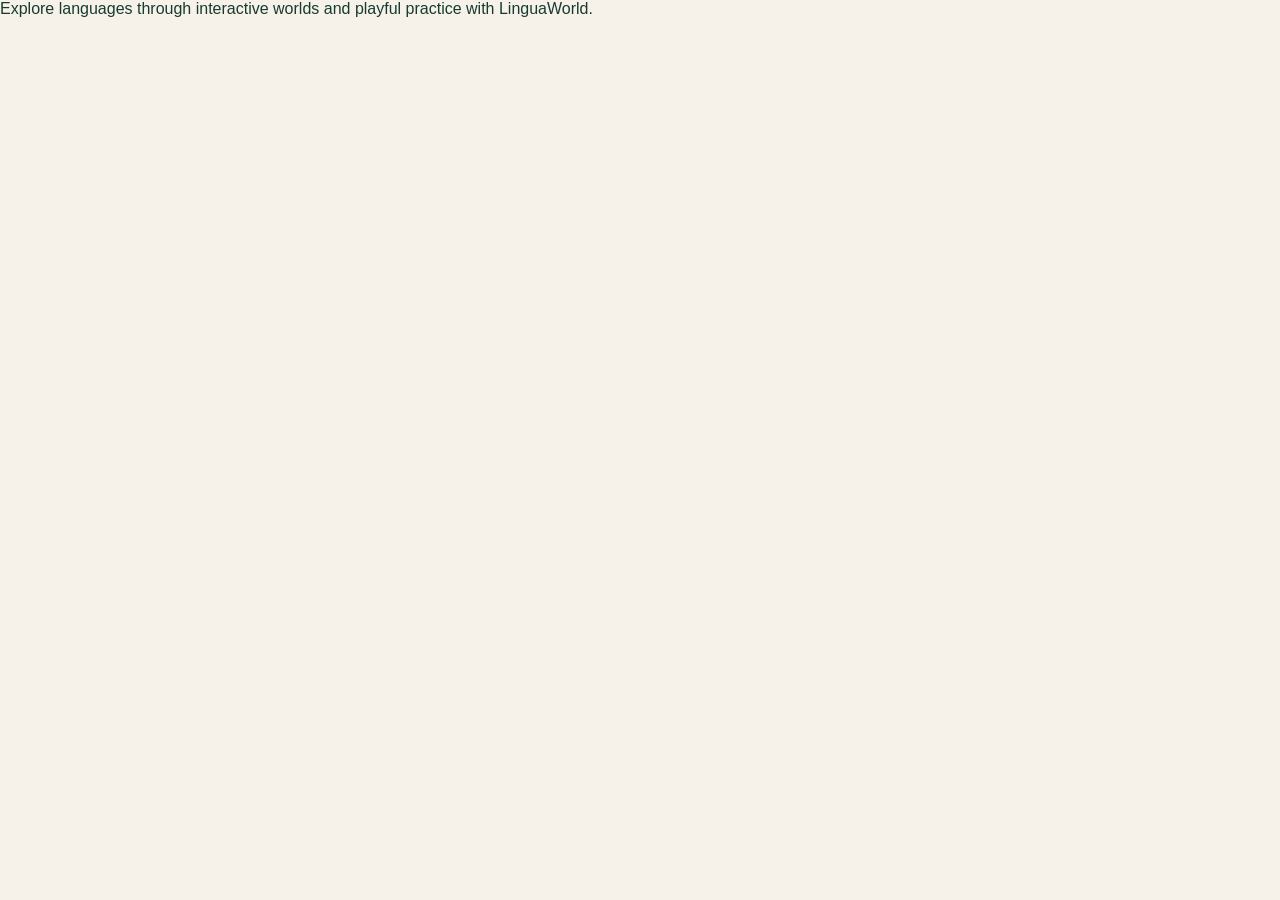
==== blog.html @ 0b10e0b9 "feat: implement brand refresh with new styles and logo integration" ====
<!doctype html>
<html lang="en">
  <head>
    <meta charset="UTF-8" />

    <!-- Favicon: The small icon shown in browser tabs and bookmarks -->
    <link rel="icon" href="./favicon.ico" sizes="any" />
    <link rel="icon" type="image/x-icon" href="./Images/Icon.ico" />

    <!-- Viewport: Makes the site responsive on mobile devices -->
    <meta name="viewport" content="width=device-width, initial-scale=1.0, viewport-fit=cover" />

    <!-- ============================================
         SEO CORE
         Basic tags that Google reads to understand
         and rank your page in search results
    ============================================ -->

    <!-- Page title shown in Google search results (keep under 60 chars) -->
    <title>Learn Languages Free Online | Interactive Language Learning</title>

    <!-- Short summary shown under the title in Google results (keep under 160 chars) -->
    <meta
      name="description"
      content="Learn languages free online with interactive vocabulary tools, sentence practice, pronunciation audio, and mini-games. Build real language skills naturally. No login required."
    />

    <!-- Tells Google to index this page and follow its links -->
    <meta name="robots" content="index, follow" />

    <!-- Proves site ownership to Google Search Console -->
    <meta name="google-site-verification" content="j2YyxzHsnYPp9KUXOWbT_J6Sa5ofANWddMimUTnShdQ" />

    <!-- Canonical URL: Tells Google this is the main/official URL to avoid duplicate content issues -->
    <link rel="canonical" href="./index.html" />

    <!-- ============================================
         OPEN GRAPH (SOCIAL SHARING)
         Controls how your link looks when shared
         on Facebook, WhatsApp, and LinkedIn
    ============================================ -->

    <!-- Title shown in the social share card -->
    <meta
      property="og:title"
      content="Learn Languages Free Online | Interactive Language Learning"
    />

    <!-- Description shown in the social share card -->
    <meta
      property="og:description"
      content="Learn languages free online with interactive vocabulary tools, sentence practice, pronunciation audio, and mini-games. Build real language skills naturally. No login required."
    />

    <!-- Type of content (website, article, video, etc.) -->
    <meta property="og:type" content="website" />

    <!-- The canonical URL of this page -->
    <meta property="og:url" content="https://lexiexplorer.com/" />

    <!-- Your site's display name on social platforms -->
    <meta property="og:site_name" content="Lexi Explorer" />

    <!-- Preview image shown in social share cards (must be 1200x630px) -->
    <meta property="og:image" content="https://lexiexplorer.com/Images/1200x630.webp" />
    <meta property="og:image:width" content="1200" />
    <meta property="og:image:height" content="630" />
    <meta property="og:image:alt" content="Lexi Explorer - Interactive Language Learning" />

    <!-- ============================================
         TWITTER CARD
         Controls how your link looks when shared
         on X (formerly Twitter)
    ============================================ -->

    <!-- summary_large_image = wide banner preview (vs small thumbnail) -->
    <meta name="twitter:card" content="summary_large_image" />
    <meta name="twitter:title" content="Learn Languages Free Online | Interactive Language Learning" />
    <meta name="twitter:description" content="Learn languages free online with interactive vocabulary tools, sentence practice, pronunciation audio, and mini-games. Build real language skills naturally. No login required." />
    <meta name="twitter:image" content="https://lexiexplorer.com/Images/1200x630.webp" />

    <!-- ============================================
         FONT OPTIMIZATION
         Loads Google Fonts without blocking
         the page from rendering
    ============================================ -->

    <!-- Early connection to Google Fonts servers to speed up font loading -->
    <link rel="preconnect" href="https://fonts.googleapis.com" />
    <link rel="preconnect" href="https://fonts.gstatic.com" crossorigin />

    <!-- Preloads the font stylesheet so it's ready faster -->
    <link
      rel="preload"
      as="style"
      href="https://fonts.googleapis.com/css2?family=Nunito:wght@400;500;600;700;800;900&display=swap"
    />

    <!-- Loads font asynchronously (media="print" trick prevents render blocking) -->
    <link
      rel="stylesheet"
      href="https://fonts.googleapis.com/css2?family=Nunito:wght@400;500;600;700;800;900&display=swap"
      media="print"
      onload="this.media='all'"
    />

    <!-- Fallback: loads font normally if JavaScript is disabled -->
    <noscript>
      <link
        rel="stylesheet"
        href="https://fonts.googleapis.com/css2?family=Nunito:wght@400;500;600;700;800;900&display=swap"
      />
    </noscript>

    <!-- Google Analytics: Tracks user interactions and traffic (replace with your own GA ID) -->
    <!-- Google tag (gtag.js) -->
    <script async src="https://www.googletagmanager.com/gtag/js?id=G-45RL8QBZNT"></script>
    <script>
      window.dataLayer = window.dataLayer || [];
      function gtag(){dataLayer.push(arguments);}
      gtag('js', new Date());

      gtag('config', 'G-45RL8QBZNT');
    </script>

    <!-- ============================================
         THIRD PARTY SCRIPTS
    ============================================ -->

    <!-- Not using anymore -->
    <!-- ResponsiveVoice: Text-to-speech library for pronunciation audio -->
    <!-- <script src="https://code.responsivevoice.org/responsivevoice.js?key=i0xHlgRy"></script> -->

    <!-- ============================================
         STRUCTURED DATA (JSON-LD)
         Helps Google deeply understand your site.
         Can unlock rich results in search listings.
    ============================================ -->

    <script type="application/ld+json">
    {
      "@context": "https://schema.org",
      "@type": "EducationalApplication",
      "name": "Lexi Explorer",
      "url": "https://lexiexplorer.com/",
      "description": "Learn languages free online with interactive vocabulary tools, sentence practice, pronunciation audio, and mini-games. Build real language skills naturally. No login required.",
      "applicationCategory": "EducationalApplication",
      "operatingSystem": "Web",
      "inLanguage": ["es", "fr", "de", "it"],
      "offers": {
        "@type": "Offer",
        "price": "0",
        "priceCurrency": "USD"
      },
      "featureList": [
        "Interactive vocabulary tools",
        "Sentence practice",
        "Pronunciation audio",
        "Mini-games",
        "No login required"
      ]
    }
    </script>

    <!-- Sitemap reference: lets crawlers automatically discover your sitemap -->
    <!-- <link rel="sitemap" type="application/xml" href="/sitemap.xml" /> -->
    <script type="module" crossorigin src="./assets/index-C2Y9NDyy.js"></script>
    <link rel="modulepreload" crossorigin href="./assets/three-vendor-BrF7bqo1.js">
    <link rel="stylesheet" crossorigin href="./assets/index-D7Dw_-Cd.css">
    <link rel="stylesheet" href="/german-engine.css">
  <script type="module" src="/german-engine.js"></script>
    <link rel="stylesheet" href="/brand-refresh.css">
    <script defer src="/brand-refresh.js"></script>
</head>

  <body>
    <!-- SEO fallback: visible text for search engines before React loads -->
    <div id="root">
      Learn languages free online with interactive vocabulary tools, sentence
      practice, pronunciation audio, and mini-games. Build real communication
      skills naturally with Lexi Explorer.
    </div>

    <!-- React entry point: mounts the entire app into #root above -->
  </body>
</html>
---- brand-refresh.css ----
:root {
  color-scheme: light;
  --lw-paper: #f6f2e9;
  --lw-paper-bright: #fffdf8;
  --lw-ink: #173b31;
  --lw-muted: #68786f;
  --lw-green: #1c5b47;
  --lw-green-deep: #12382f;
  --lw-clay: #d98a5a;
  --lw-line: rgba(23, 59, 49, 0.14);
  --lw-shadow: 0 18px 48px rgba(32, 54, 43, 0.1);
  font-family: Inter, "Segoe UI", Arial, sans-serif;
}

html,
body {
  min-height: 100%;
  background: var(--lw-paper);
  color: var(--lw-ink);
}

body {
  margin: 0;
  font-family: Inter, "Segoe UI", Arial, sans-serif;
}

button,
input,
select,
textarea {
  font: inherit;
}

button:focus-visible,
a:focus-visible,
input:focus-visible {
  outline: 3px solid var(--lw-clay);
  outline-offset: 3px;
}

#root {
  min-height: 100vh;
}

/* Home */
.ls-page-wrapper {
  min-height: 100vh;
  overflow: hidden;
  color: var(--lw-ink);
  background:
    radial-gradient(ellipse at 86% 9%, rgba(217, 138, 90, 0.14), transparent 30rem),
    radial-gradient(ellipse at 8% 46%, rgba(28, 91, 71, 0.08), transparent 34rem),
    var(--lw-paper) !important;
}

.ls-top-bar {
  position: absolute;
  z-index: 20;
  top: 24px;
  left: max(22px, calc((100vw - 1260px) / 2));
  right: auto;
  width: auto;
  height: auto;
  display: inline-flex;
  align-items: center;
  justify-content: flex-start;
  padding: 10px 18px;
  border: 1px solid rgba(23, 59, 49, 0.08);
  border-radius: 18px;
  background: rgba(255, 253, 248, 0.88);
  box-shadow: 0 8px 26px rgba(32, 54, 43, 0.07);
  backdrop-filter: blur(14px);
}

.ls-logo {
  display: block;
  width: clamp(190px, 22vw, 240px) !important;
  height: auto !important;
  max-height: 64px;
  object-fit: contain;
}

.ls-content-container {
  box-sizing: border-box;
  width: min(1260px, 100%);
  margin: 0 auto;
  padding: clamp(142px, 17vw, 194px) clamp(22px, 5vw, 72px) 72px;
}

.ls-header {
  max-width: 880px;
  margin: 0 0 54px;
  text-align: left;
}

.ls-title {
  max-width: 850px;
  margin: 0;
  color: var(--lw-ink) !important;
  font-family: Georgia, "Times New Roman", serif;
  font-size: clamp(3rem, 7.3vw, 6.4rem);
  font-weight: 600;
  letter-spacing: -0.065em;
  line-height: 0.98;
}

.ls-title::after {
  display: block;
  width: 76px;
  height: 5px;
  margin-top: 24px;
  border-radius: 99px;
  background: var(--lw-clay);
  content: "";
}

.ls-hero-sub {
  justify-content: flex-start;
  flex-wrap: wrap;
  gap: 9px;
  margin-top: 22px;
  color: var(--lw-muted);
  font-size: 13px;
}

.ls-hero-sub span:not(.ls-dot-sep) {
  padding: 8px 13px;
  border: 1px solid var(--lw-line);
  border-radius: 999px;
  background: rgba(255, 253, 248, 0.72);
}

.ls-dot-sep {
  display: none;
}

.ls-language-section {
  margin: 0 0 68px;
  text-align: left;
}

.ls-subtitle {
  margin: 0 0 14px;
  color: var(--lw-muted);
  font-size: 12px;
  font-weight: 800;
  letter-spacing: 0.14em;
  text-transform: uppercase;
}

.ls-language-grid {
  justify-content: flex-start;
  flex-wrap: wrap;
  gap: 9px;
}

.ls-lang-btn {
  min-height: 48px;
  padding: 0 17px;
  border: 1px solid var(--lw-line) !important;
  border-radius: 13px;
  background: var(--lw-paper-bright) !important;
  color: var(--lw-ink) !important;
  box-shadow: none !important;
  transition: background 180ms ease, color 180ms ease, transform 180ms ease;
}

.ls-lang-btn:hover {
  transform: translateY(-2px);
}

.ls-lang-btn.active {
  border-color: var(--lw-green) !important;
  background: var(--lw-green) !important;
  color: #fffdf8 !important;
}

.ls-carousel-section,
.ls-features-section,
.ls-actions-section,
.ls-blog-section {
  margin-top: 62px;
}

.ls-section-title,
.ls-features-title {
  margin: 0 0 22px;
  color: var(--lw-ink) !important;
  font-family: Georgia, "Times New Roman", serif;
  font-size: clamp(2rem, 4vw, 3.2rem);
  font-weight: 600;
  letter-spacing: -0.045em;
  text-align: left;
}

.ls-carousel-track {
  gap: 16px;
  padding: 8px 4px 24px;
}

.ls-level-card {
  box-sizing: border-box;
  flex: 0 0 clamp(250px, 29vw, 340px);
  min-height: 335px;
  overflow: hidden;
  border: 1px solid var(--lw-line) !important;
  border-radius: 22px !important;
  background: var(--lw-paper-bright) !important;
  box-shadow: 0 7px 0 rgba(23, 59, 49, 0.07), var(--lw-shadow) !important;
  color: var(--lw-ink) !important;
  text-align: left;
  transition: transform 180ms ease, box-shadow 180ms ease;
}

.ls-level-card:hover {
  transform: translateY(-5px);
  box-shadow: 0 10px 0 rgba(23, 59, 49, 0.08), 0 24px 50px rgba(32, 54, 43, 0.14) !important;
}

.ls-card-title,
.ls-card-desc,
.ls-card-body {
  color: var(--lw-ink) !important;
}

.ls-card-desc,
.ls-details-body,
.ls-feature-card-desc {
  color: var(--lw-muted) !important;
}

.ls-actions-section,
.ls-features-section {
  padding: clamp(22px, 4vw, 42px);
  border: 1px solid var(--lw-line);
  border-radius: 24px;
  background: rgba(255, 253, 248, 0.72);
}

.ls-action-btn,
.ls-blog-banner {
  border: 1px solid var(--lw-line) !important;
  border-radius: 17px !important;
  background: var(--lw-paper-bright) !important;
  color: var(--lw-ink) !important;
  box-shadow: none !important;
}

.ls-action-btn:hover,
.ls-blog-banner:hover {
  border-color: rgba(28, 91, 71, 0.42) !important;
  transform: translateY(-2px);
}

.ls-footer {
  border-top: 1px solid var(--lw-line);
  color: var(--lw-muted);
}

/* Shared learning menus and cards */
.wm-root,
.mg-root,
.wit-root,
.fc-root,
.fc-list-root,
.sl-root,
.gm-page-wrapper,
.sp-root,
.vocabulary-overlay {
  color: var(--lw-ink) !important;
  background:
    radial-gradient(ellipse at 85% 4%, rgba(217, 138, 90, 0.13), transparent 27rem),
    var(--lw-paper) !important;
  font-family: Inter, "Segoe UI", Arial, sans-serif !important;
}

.wm-header,
.mg-header,
.wit-header,
.sl-header,
.gm-header {
  color: var(--lw-ink) !important;
}

.wm-title,
.mg-title,
.wit-title,
.sl-title,
.gm-title,
.fc-word,
.vocabulary-title {
  color: var(--lw-ink) !important;
  font-family: Georgia, "Times New Roman", serif !important;
  letter-spacing: -0.045em;
}

.wm-subtitle,
.mg-subtitle,
.wit-subtitle,
.sl-subtitle,
.gm-subtitle {
  color: var(--lw-muted) !important;
}

.wm-card,
.mg-card,
.wit-card,
.fc-container,
.fc-list-item,
.vocabulary-container,
.vocabulary-item {
  border: 1px solid var(--lw-line) !important;
  border-radius: 20px !important;
  background: var(--lw-paper-bright) !important;
  box-shadow: var(--lw-shadow) !important;
  color: var(--lw-ink) !important;
}

.wm-card:hover,
.mg-card:hover,
.wit-card:hover {
  border-color: rgba(28, 91, 71, 0.38) !important;
  transform: translateY(-3px);
}

.wm-card h3,
.wm-card p,
.mg-card-title,
.mg-card-desc,
.wit-card,
.fc-translated,
.fc-example-target,
.word-english,
.word-translation {
  color: var(--lw-ink) !important;
}

.fc-front {
  background: var(--lw-paper-bright) !important;
  border-color: rgba(28, 91, 71, 0.3) !important;
}

.fc-back {
  background: #e8eee6 !important;
}

.fc-controls button,
.fc-action-btn,
.gm-card,
.vocab-tab,
.search-input {
  border-radius: 13px !important;
}

.search-input {
  border: 1px solid var(--lw-line) !important;
  background: var(--lw-paper-bright) !important;
  color: var(--lw-ink) !important;
}

/* The German HUD shares the refreshed brand palette. */
.de-hud-bar,
.de-quest-widget {
  border-color: rgba(23, 59, 49, 0.14) !important;
  background: rgba(255, 253, 248, 0.96) !important;
  color: var(--lw-ink);
  box-shadow: 0 12px 36px rgba(32, 54, 43, 0.13) !important;
}

.de-hud-btn {
  background: var(--lw-green) !important;
  box-shadow: 0 4px 12px rgba(28, 91, 71, 0.2) !important;
}

/* Full-screen learning activities keep their interactions but use the new canvas. */
#root > div[style*="position: fixed"][style*="100vw"][style*="100dvh"] {
  color: var(--lw-ink) !important;
  background: var(--lw-paper) !important;
  font-family: Inter, "Segoe UI", Arial, sans-serif !important;
}

.sg-tile-pool,
.seng-tile-pool {
  background: var(--lw-green) !important;
  box-shadow: 0 4px 0 var(--lw-green-deep) !important;
}

.sg-tile-selected,
.seng-tile-selected {
  color: var(--lw-green-deep) !important;
  box-shadow: 0 4px 0 rgba(28, 91, 71, 0.25) !important;
}

.sg-check-btn,
.seng-check-btn,
.amg-check-btn {
  background: var(--lw-green) !important;
  box-shadow: 0 5px 0 var(--lw-green-deep) !important;
}

.amg-tile-audio,
.amg-tile-image {
  border-color: var(--lw-line) !important;
  border-radius: 17px !important;
  background: var(--lw-paper-bright) !important;
  box-shadow: 0 4px 0 rgba(23, 59, 49, 0.16) !important;
}

.amg-tile-active {
  border-color: var(--lw-clay) !important;
  box-shadow: 0 4px 0 #a85e37 !important;
}

.sp-root .sp-target-box {
  border-color: rgba(28, 91, 71, 0.22) !important;
  background: var(--lw-paper-bright) !important;
}

.sp-root .sp-speak-btn,
.sp-root .sp-mic-btn {
  background: var(--lw-green) !important;
}

.de-learning-modal,
.de-game-container {
  border: 1px solid var(--lw-line);
  background: var(--lw-paper-bright) !important;
}

@media (max-width: 720px) {
  .ls-top-bar {
    top: 14px;
    left: 16px;
    padding: 7px 12px;
  }

  .ls-logo {
    width: 166px !important;
    max-height: 48px;
  }

  .ls-content-container {
    padding: 122px 18px 44px;
  }

  .ls-header {
    margin-bottom: 38px;
  }

  .ls-title {
    font-size: clamp(2.7rem, 13vw, 4.2rem);
  }

  .ls-language-section {
    margin-bottom: 42px;
  }

  .ls-carousel-section,
  .ls-features-section,
  .ls-actions-section,
  .ls-blog-section {
    margin-top: 42px;
  }

  .ls-level-card {
    flex-basis: min(82vw, 330px);
    min-height: 300px;
  }

  .ls-actions-section,
  .ls-features-section {
    padding: 18px;
    border-radius: 18px;
  }

  .de-hud-bar {
    max-width: calc(100vw - 20px);
    gap: 6px;
  }

  .de-quest-widget {
    max-height: 42vh;
    overflow-y: auto;
  }
}

@media (prefers-reduced-motion: reduce) {
  *,
  *::before,
  *::after {
    scroll-behavior: auto !important;
    animation-duration: 0.01ms !important;
    animation-iteration-count: 1 !important;
    transition-duration: 0.01ms !important;
  }
}
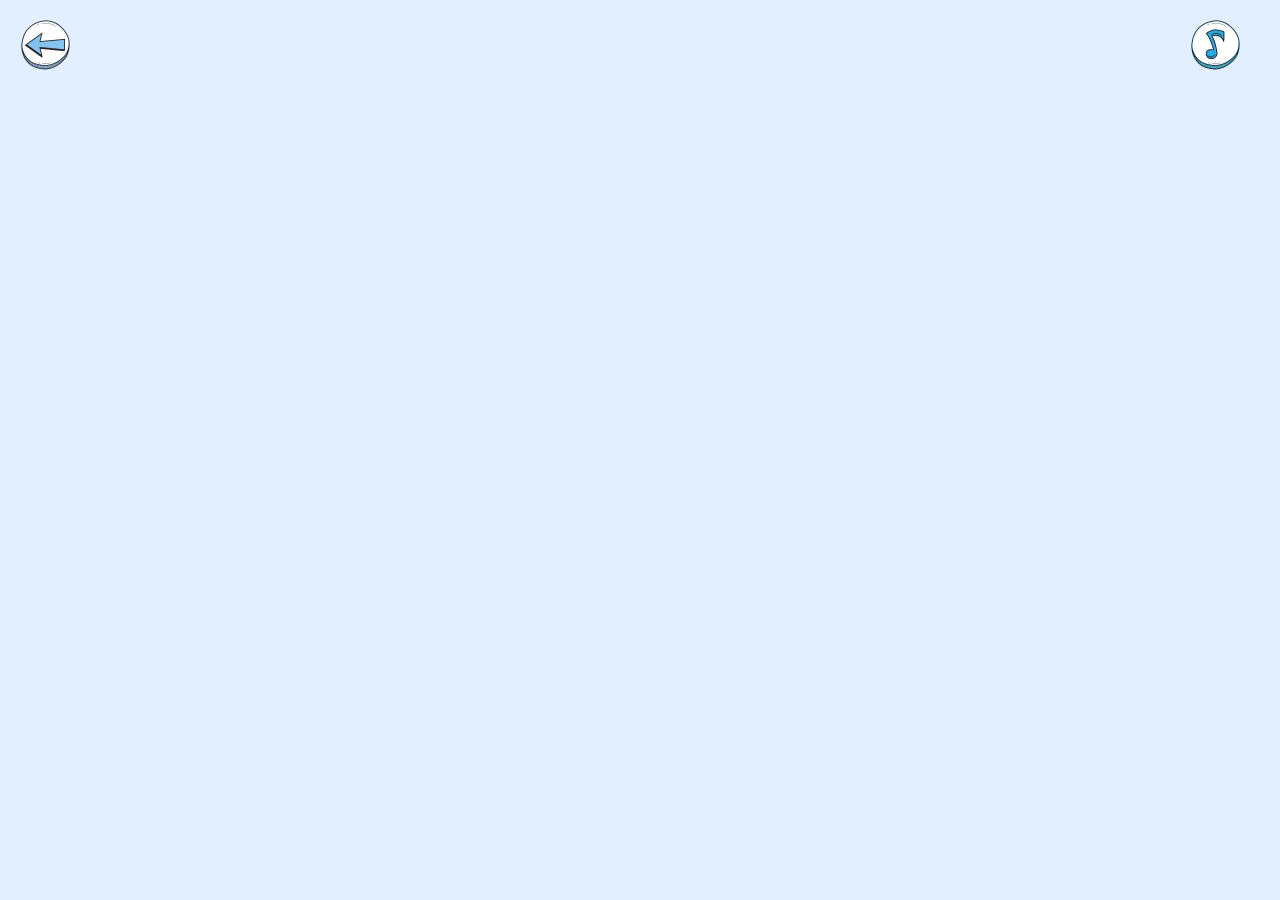
==== commit 08311a69: "first commit" ====
--- a/blog.html
+++ b/blog.html
@@ -167,11 +167,7 @@
     <script type="module" crossorigin src="./assets/index-C2Y9NDyy.js"></script>
     <link rel="modulepreload" crossorigin href="./assets/three-vendor-BrF7bqo1.js">
     <link rel="stylesheet" crossorigin href="./assets/index-D7Dw_-Cd.css">
-    <link rel="stylesheet" href="/german-engine.css">
-  <script type="module" src="/german-engine.js"></script>
-    <link rel="stylesheet" href="/brand-refresh.css">
-    <script defer src="/brand-refresh.js"></script>
-</head>
+  </head>
 
   <body>
     <!-- SEO fallback: visible text for search engines before React loads -->
--- a/assets/index-D7Dw_-Cd.css
+++ b/assets/index-D7Dw_-Cd.css
@@ -0,0 +1 @@
+html,body{width:100%;height:100%;margin:0;padding:0;overflow:hidden}#root{width:100%;height:100%;overflow:hidden}h1{font-size:3.2em;line-height:1.1}html,body{width:100%;height:100%;margin:0;padding:0;overflow:hidden;display:flex;align-items:center;justify-content:center;background:#e2efff;overscroll-behavior:none}#root{width:100%;height:100%;display:flex;align-items:center;justify-content:center;overflow:hidden}:root{font-family:system-ui,Avenir,Helvetica,Arial,sans-serif;line-height:1.5;font-weight:400;color-scheme:light dark;color:#ffffffde;background-color:#242424;font-synthesis:none;text-rendering:optimizeLegibility;-webkit-font-smoothing:antialiased;-moz-osx-font-smoothing:grayscale}a{font-weight:500;color:#646cff;text-decoration:inherit}a:hover{color:#535bf2}button{border-radius:8px;border:1px solid transparent;padding:.6em 1.2em;font-size:1em;font-weight:500;font-family:inherit;background-color:#1a1a1a;cursor:pointer;transition:border-color .25s}button:hover{border-color:#646cff}button:focus,button:focus-visible{outline:4px auto -webkit-focus-ring-color}@media (prefers-color-scheme: light){:root{color:#213547;background-color:#fff}a:hover{color:#747bff}button{background-color:#f9f9f9}}.app-container{width:100vw;height:100dvh;position:relative;background:linear-gradient(to top,#fff,#87ceeb);transition:background .5s ease}.app-container.odd-teleport{background:#000}button{outline:none;-webkit-tap-highlight-color:transparent;user-select:none}button:focus{outline:none}@keyframes fadeIn{0%{opacity:0;transform:translate(-50%,-50%) scale(.8)}to{opacity:1;transform:translate(-50%,-50%) scale(1)}}@keyframes fadeInUp{0%{opacity:0;transform:translate(-50%) translateY(30px)}to{opacity:1;transform:translate(-50%) translateY(0)}}.context-lost-screen{position:fixed;top:0;left:0;width:100%;height:100%;display:flex;align-items:center;justify-content:center;background:#1a1a1a;color:#fff;font-family:monospace}.context-lost-content{text-align:center}.context-lost-content button{margin-top:20px;padding:10px 20px;font-size:16px;cursor:pointer;border-radius:8px;border:1px solid transparent;background-color:#646cff;color:#fff;font-weight:500;transition:background-color .25s}.context-lost-content button:hover{background-color:#535bf2}.switch-button{position:fixed;bottom:36px;right:36px;width:68px;height:68px;min-width:68px;min-height:68px;padding:0;background:transparent;border:none;border-radius:50%;display:flex;align-items:center;justify-content:center;cursor:pointer;z-index:10000;box-shadow:none;transition:transform .15s ease;touch-action:manipulation;user-select:none;overflow:hidden}.switch-button:active{transform:scale(.92);background:transparent}@media (min-width: 769px){.switch-button{display:none}}.home-button{position:fixed;top:20px;left:20px;width:50px;height:50px;background:transparent;border:none;border-radius:50%;display:flex;align-items:center;justify-content:center;cursor:pointer;z-index:10000;box-shadow:none;padding:0;transform:translateZ(0);-webkit-backface-visibility:hidden;backface-visibility:hidden;will-change:transform;transition:transform .2s cubic-bezier(.25,1,.5,1)}.home-button:hover{transform:scale(1.1) translateZ(0);background:transparent;box-shadow:none}.home-button:active{transform:scale(.95) translateZ(0)}@media (max-width: 768px){.home-button{width:45px;height:45px;top:15px;left:15px}}.app-container:after{content:"";position:fixed;top:50%;left:50%;transform:translate(-50%,-50%);width:5px;height:5px;background-color:#fff;border:1px solid rgb(0,0,0);border-radius:50%;z-index:1000;pointer-events:none}.app-container.no-crosshair:after{display:none}.mute-wrapper{position:fixed;top:20px;right:40px;z-index:1000000;display:flex;flex-direction:column;align-items:center;gap:10px}.mute-button{width:50px;height:50px;background:transparent;border:none;box-shadow:none;display:flex;align-items:center;justify-content:center;cursor:pointer;transition:transform .2s ease;padding:0}.mute-button:hover{transform:scale(1.1);background:transparent;box-shadow:none}.mute-button:active{transform:scale(.95)}.volume-slider-container{opacity:0;visibility:hidden;transform:translateY(-10px);transition:all .3s ease;background:#ffffffe6;border:2px solid rgba(100,108,255,.8);border-radius:20px;width:40px;height:120px;display:flex;justify-content:center;align-items:center;box-shadow:0 4px 15px #0000004d}.mute-wrapper:hover .volume-slider-container{opacity:1;visibility:visible;transform:translateY(0)}.volume-slider{-webkit-appearance:none;appearance:none;width:90px;height:6px;background:#ddd;border-radius:3px;outline:none;cursor:pointer;transform:rotate(-90deg)}.volume-slider::-webkit-slider-thumb{-webkit-appearance:none;appearance:none;width:16px;height:16px;background:#646cff;border-radius:50%;cursor:pointer;transition:transform .1s}.volume-slider::-webkit-slider-thumb:hover{transform:scale(1.2)}.volume-slider::-moz-range-thumb{width:16px;height:16px;background:#646cff;border-radius:50%;cursor:pointer;border:none}@media (max-width: 768px){.mute-wrapper{top:15px;right:15px}.mute-button{width:45px;height:45px;font-size:20px}}.pause-btn{position:fixed;top:20px;right:100px;width:50px;height:50px;border-radius:50%;padding:0;background:transparent;border:none;box-shadow:none;cursor:pointer;z-index:1000000;display:flex;align-items:center;justify-content:center;transition:transform .2s ease}.pause-btn:after{display:none}.pause-btn:hover{transform:scale(1.1);background:transparent}.pause-btn:active{transform:scale(.95)}@media (max-width: 768px){.pause-btn{width:45px;height:45px;top:15px;right:65px;font-size:16px}.pause-btn:after{height:3px}}.pause-overlay{position:fixed;top:0;left:0;width:100vw;height:100vh;background:#000000bf;backdrop-filter:blur(5px);z-index:999999;display:flex;align-items:center;justify-content:center}.resume-btn{padding:15px 40px;font-size:24px;font-weight:700;cursor:pointer;background:#3498db;color:#fff;border:none;border-radius:15px;box-shadow:0 6px #2980b9;transition:transform .1s}.resume-btn:active{transform:translateY(6px);box-shadow:0 0 #2980b9}.tutorial-toggle-btn{position:fixed;top:20px;right:160px;z-index:999999;width:50px;height:50px;background:transparent;border:none;border-radius:50%;display:flex;align-items:center;justify-content:center;cursor:pointer;box-shadow:none;transition:transform .2s ease;padding:0}.tutorial-toggle-btn:hover{transform:scale(1.1);background:transparent;box-shadow:none}.tutorial-toggle-btn:active{transform:scale(.95)}@media (max-width: 768px){.tutorial-toggle-btn{top:15px;right:115px;width:45px;height:45px}}.global-back-btn{position:fixed;top:20px;left:20px;width:50px;height:50px;min-width:50px;min-height:50px;padding:0;background:transparent;border:none;border-radius:50%;display:flex;align-items:center;justify-content:center;cursor:pointer;z-index:100000;box-shadow:none;touch-action:manipulation;user-select:none;will-change:transform;transition:transform .2s ease}.global-back-btn:hover{transform:scale(1.08)}.global-back-btn:active{transform:scale(.92)}.global-back-img{width:100%;height:100%;object-fit:contain;display:block;pointer-events:none;image-rendering:-webkit-optimize-contrast}@media (max-width: 768px){.global-back-btn{top:15px;left:15px;width:45px;height:45px;min-width:45px;min-height:45px}}.back-btn-spacer{width:48px;height:48px;min-width:48px;min-height:48px;flex-shrink:0;visibility:hidden;pointer-events:none}.loading-screen{position:fixed;top:0;left:0;width:100%;height:100%;background-color:#1a1a1a;display:flex;flex-direction:column;justify-content:center;align-items:center;z-index:2147483647;font-family:Segoe UI,Tahoma,Geneva,Verdana,sans-serif}.loading-content{text-align:center;color:#fff;width:90%;max-width:450px}.loading-title{font-size:2.8rem;margin-bottom:1.5rem;color:#00bfff;text-shadow:0 0 12px rgba(0,191,255,.6)}.loading-bar-container{width:100%;height:15px;background-color:#0000004d;border-radius:10px;overflow:hidden;margin-bottom:1rem;border:1px solid rgba(255,255,255,.1)}.loading-bar-progress{height:100%;background:linear-gradient(90deg,#00bfff,#87ceeb);transition:width .4s ease-out;border-radius:10px}.loading-text{font-size:1.1rem;opacity:.9;margin-bottom:1.5rem}.loading-quote{font-size:.85rem;font-style:italic;opacity:.6;max-width:300px;margin:0 auto}.ls-page-wrapper{height:100dvh;width:100%;overflow-y:auto;overflow-x:hidden;background-color:#f7f9fc;font-family:Nunito,Segoe UI,system-ui,sans-serif;box-sizing:border-box;padding:60px 20px 100px}.ls-content-container{max-width:1120px;margin:0 auto;display:flex;flex-direction:column;gap:4.5rem}.ls-top-bar{position:absolute;top:30px;left:40px;z-index:50}.ls-logo{height:100px;width:100px;object-fit:contain;filter:drop-shadow(0 4px 8px rgba(0,0,0,.08));transform:scale(1) translateZ(0);transform-origin:left center;transition:transform .2s ease}.ls-logo:hover{transform:scale(1.05) translateZ(0)}.ls-header{text-align:center;display:flex;flex-direction:column;align-items:center;margin-top:30px}.ls-title{font-size:3.5rem;font-weight:900;color:#1a202c;margin:0;letter-spacing:-1px;line-height:1.2;max-width:850px}.ls-subtitle{font-size:1.6rem;color:#475569;margin:0;font-weight:600;letter-spacing:.5px;text-align:center}.ls-hero-sub{display:flex;align-items:center;justify-content:center;flex-wrap:wrap;gap:12px;font-size:1.2rem;color:#64748b;font-weight:700;margin:30px 0 0}.ls-feature-card{opacity:0;transform:translateY(50px)}.ls-feature-card.ls-feature-visible{opacity:1;transform:translateY(0);transition:opacity 1s cubic-bezier(.22,1,.36,1),transform 1s cubic-bezier(.22,1,.36,1)}.ls-action-row .ls-action-btn{opacity:0;transform:translate(-60px)}.ls-action-row .ls-action-details{opacity:0;transform:translate(60px)}.ls-action-row.ls-row-reverse .ls-action-btn{transform:translate(60px)}.ls-action-row.ls-row-reverse .ls-action-details{transform:translate(-60px)}.ls-action-row.ls-row-visible .ls-action-btn,.ls-action-row.ls-row-visible .ls-action-details{opacity:1;transform:translate(0);transition:opacity 1s cubic-bezier(.22,1,.36,1),transform 1s cubic-bezier(.22,1,.36,1)}.ls-blog-banner{opacity:0;transform:translate(-80px)}.ls-blog-banner.ls-blog-visible{opacity:1;transform:translate(0);transition:opacity 1s cubic-bezier(.22,1,.36,1),transform 1s cubic-bezier(.22,1,.36,1)}.ls-carousel-track .ls-level-card{opacity:0;transform:translateY(40px)}.ls-carousel-container.ls-carousel-visible .ls-level-card{opacity:1;transform:translateY(0);transition:opacity .8s cubic-bezier(.22,1,.36,1),transform .8s cubic-bezier(.22,1,.36,1)}.ls-carousel-container.ls-carousel-visible .ls-level-card:nth-child(1){transition-delay:0s}.ls-carousel-container.ls-carousel-visible .ls-level-card:nth-child(2){transition-delay:.1s}.ls-carousel-container.ls-carousel-visible .ls-level-card:nth-child(3){transition-delay:.2s}.ls-carousel-container.ls-carousel-visible .ls-level-card:nth-child(4){transition-delay:.3s}.ls-carousel-container.ls-carousel-visible .ls-level-card:nth-child(5){transition-delay:.4s}@media (prefers-reduced-motion: reduce){.ls-feature-card,.ls-action-row .ls-action-btn,.ls-action-row .ls-action-details,.ls-blog-banner,.ls-carousel-track .ls-level-card{transition:none!important;opacity:1!important;transform:none!important}}.ls-language-section{display:flex;flex-direction:column;align-items:center;gap:1.5rem}.ls-language-grid{display:inline-flex;flex-wrap:wrap;justify-content:center;gap:16px;background:#fff;padding:12px;border-radius:24px;box-shadow:0 10px 25px #0000000d;border:2px solid #e2e8f0}.ls-lang-btn{display:flex;align-items:center;gap:8px;padding:12px 24px;background:#f8fafc;border:2px solid transparent;border-radius:16px;font-size:1.1rem;font-weight:800;color:#475569;cursor:pointer;transition:all .2s cubic-bezier(.4,0,.2,1)}.ls-lang-btn:hover{background:#f1f5f9;transform:translateY(-2px)}.ls-lang-btn.active{background:var(--theme-color);color:#fff;box-shadow:0 8px 20px color-mix(in srgb,var(--theme-color) 40%,transparent);transform:translateY(-2px)}.ls-lang-icon{font-size:1.3rem}.ls-carousel-section{width:100%;position:relative;margin-top:3rem}.ls-section-title{text-align:center;font-size:2.5rem;font-weight:800;color:#1e293b;margin:0;margin-bottom:2.5rem;letter-spacing:-.5px}.ls-carousel-container{display:flex;align-items:center;justify-content:center;gap:24px;width:100%;max-width:1100px;margin:0 auto;padding:0}.ls-nav-arrow{width:60px;height:60px;flex-shrink:0;border-radius:50%;background:#fff;border:2px solid #e2e8f0;border-bottom:6px solid #e2e8f0;color:#475569;cursor:pointer;display:flex;align-items:center;justify-content:center;transition:all .15s ease;z-index:10}.ls-nav-arrow:hover{background:#f8fafc;transform:translateY(-2px);border-bottom-width:8px;color:#0f172a}.ls-nav-arrow:active{transform:translateY(2px);border-bottom-width:2px}.ls-carousel-track{display:flex;gap:24px;overflow-x:auto;padding:1rem 0 2rem;scroll-behavior:smooth;scroll-snap-type:x mandatory;-ms-overflow-style:none;scrollbar-width:none;width:888px;max-width:calc(100vw - 180px);margin:0}.ls-carousel-track::-webkit-scrollbar{display:none}.ls-level-card{flex:0 0 280px;width:280px;box-sizing:border-box!important;background:#fff;border:2px solid #e2e8f0;border-bottom:8px solid #e2e8f0;border-radius:28px;overflow:hidden;cursor:pointer;scroll-snap-align:center;transition:all .2s ease;text-align:center;padding:0;position:relative;display:flex;flex-direction:column}.ls-level-card:hover{transform:translateY(-6px);border-color:var(--theme-color);border-bottom-color:var(--theme-shadow);border-bottom-width:12px;margin-bottom:-4px}.ls-level-card:active{transform:translateY(4px);border-bottom-width:4px;margin-bottom:4px}.ls-card-header{height:135px;display:flex;align-items:center;justify-content:center;padding:14px 8px 12px;border-bottom:2px solid rgba(0,0,0,.05)}.ls-card-emoji-wrap{width:90px;height:90px;background:#fff6;backdrop-filter:blur(5px);border-radius:50%;display:flex;align-items:center;justify-content:center;box-shadow:0 8px 16px #0000001a;transition:transform .3s cubic-bezier(.175,.885,.32,1.275)}.ls-level-card:hover .ls-card-emoji-wrap{transform:scale(1.15) translateY(-5px)}.ls-card-emoji{font-size:3.5rem}.ls-card-body{padding:30px 20px;background:#fff;flex-grow:1}.ls-card-title{margin:0 0 8px;font-size:1.5rem;font-weight:900;color:#1e293b}.ls-card-desc{margin:0;font-size:1rem;color:#64748b;font-weight:600;line-height:1.4}.ls-level-card.locked{filter:grayscale(100%);opacity:.7;cursor:not-allowed}.ls-level-card.locked:hover{transform:none;border-width:2px;border-bottom-width:8px;border-color:#e2e8f0;margin-bottom:0}.ls-lock-overlay{position:absolute;inset:0;background:#ffffff4d;backdrop-filter:blur(2px);display:flex;align-items:center;justify-content:center}.ls-lock-emoji{font-size:4rem;text-shadow:0 4px 10px rgba(0,0,0,.2)}.ls-dots-container{display:flex;justify-content:center;gap:10px;margin-top:10px}.ls-dot{width:12px;height:12px;background-color:#cbd5e1;border-radius:50%;transition:all .3s ease}.ls-dot.active{width:32px;border-radius:8px}.ls-features-section{display:flex;flex-direction:column;gap:3rem;width:100%;margin-top:5rem;margin-bottom:5rem;background-color:#dfe7f1;box-shadow:0 0 0 100vmax #dfe7f1;clip-path:inset(0 -100vmax);padding:5rem 0}.ls-features-title{font-size:2.5rem;font-weight:900;color:#1e293b;margin:0;text-align:center;letter-spacing:-.5px}.ls-features-grid{display:grid;grid-template-columns:repeat(3,1fr);gap:24px}.ls-feature-card{background-color:#fff;border-radius:24px;padding:40px 30px;display:flex;flex-direction:column;align-items:flex-start;text-align:left;transition:transform .2s ease,box-shadow .2s ease;box-shadow:0 10px 25px #00000005}.ls-feature-card:hover{transform:translateY(-4px);box-shadow:0 15px 35px #0000000d}.ls-feature-icon{width:85px;height:85px;object-fit:contain;margin-bottom:20px;filter:drop-shadow(0 4px 10px rgba(0,0,0,.06))}.ls-feature-icon{font-size:3rem}.ls-feature-card-title{font-size:1.5rem;font-weight:800;color:#1e293b;margin:0 0 12px;line-height:1.2}.ls-feature-card-desc{font-size:1.05rem;color:#475569;line-height:1.6;font-weight:500;margin:0}.ls-actions-section{display:flex;flex-direction:column;gap:4rem;width:100%;padding-bottom:1rem}.ls-action-row{display:flex;align-items:center;justify-content:space-between;gap:2.5rem;padding:0 40px}.ls-action-row.ls-row-reverse{flex-direction:row-reverse}.ls-action-btn{display:flex;align-items:center;gap:20px;flex:0 0 350px;min-height:120px;padding:24px 30px 16px;border-radius:24px;cursor:pointer;transition:transform .2s cubic-bezier(.4,0,.2,1),border-color .2s ease,filter .2s ease;text-align:left;border:2px solid #e2e8f0;border-bottom:8px solid #e2e8f0;background:#fff;box-shadow:0 10px 25px #00000008}.ls-action-btn:hover{transform:translateY(-4px);border-bottom-width:10px;padding-bottom:14px}.ls-action-btn:active{transform:translateY(2px);border-bottom-width:6px;padding-bottom:18px}.ls-action-btn-icon{font-size:3rem;flex-shrink:0;line-height:1}.ls-action-btn-text{display:flex;flex-direction:column;gap:6px}.ls-action-btn-label{font-size:1.5rem;font-weight:900;color:#1e293b;line-height:1.1}.ls-action-btn-sub{font-size:1rem;color:#64748b;font-weight:600}.ls-btn-words{background:#eff6ff;border-color:#bfdbfe;border-bottom-color:#60a5fa}.ls-btn-words .ls-action-btn-label{color:#1e3a8a}.ls-btn-words:hover{background:#dbeafe;border-color:#60a5fa;border-bottom-color:#2563eb}.ls-btn-sentences{background:#ecf4ff;border-color:#9db4e4;border-bottom-color:#5383eb}.ls-btn-sentences .ls-action-btn-label{color:#1e3a8a}.ls-btn-sentences:hover{background:#dbeafe;border-color:#60a5fa;border-bottom-color:#2563eb}.ls-btn-games{background:var(--theme-color, #ff3939);border-color:var(--theme-shadow, #bd3030);border-bottom-color:var(--theme-shadow, #bd3030)}.ls-btn-games .ls-action-btn-label,.ls-btn-games .ls-action-btn-sub{color:#fff}.ls-btn-games .ls-action-btn-sub{color:#ffffffd9}.ls-btn-games:hover:not(.disabled){filter:brightness(1.08);border-color:var(--theme-shadow, #bd3030);border-bottom-color:var(--theme-shadow, #bd3030)}.ls-btn-games.disabled{background:#e2e8f0;border-color:#cbd5e1;border-bottom-color:#94a3b8;cursor:not-allowed}.ls-btn-games.disabled .ls-action-btn-label,.ls-btn-games.disabled .ls-action-btn-sub{color:#94a3b8}.ls-btn-games.disabled:hover{transform:none;border-bottom-width:8px;padding-bottom:16px;filter:none}.ls-action-arrow{flex-shrink:0;display:flex;align-items:center;justify-content:center;opacity:.6}.ls-action-details{flex:1;display:flex;flex-direction:column;gap:12px;padding:24px;background:#fff;border-radius:20px;border:2px solid #f1f5f9}.ls-details-title{font-size:1.6rem;font-weight:900;color:#1e293b;margin:0}.ls-details-body{font-size:1.1rem;color:#475569;font-weight:600;line-height:1.6;margin:0}.ls-details-hints{list-style:none;padding:0;margin:8px 0 0;display:flex;flex-direction:column;gap:10px}.ls-details-hints li{display:flex;align-items:center;gap:12px;font-size:1rem;font-weight:700;color:#334155}.ls-details-hints .ls-dot{width:10px;height:10px;border-radius:50%;flex-shrink:0}.wm-overlay{position:fixed;inset:0;background:#0f172a80;backdrop-filter:blur(8px);z-index:1000;display:flex;align-items:center;justify-content:center;padding:20px;animation:wmFadeIn .25s ease-out forwards}@keyframes wmFadeIn{0%{opacity:0}to{opacity:1}}.wm-content{background:#fff;border-radius:36px;padding:48px;width:100%;max-width:820px;box-shadow:0 24px 60px #00000026;position:relative;border:2px solid #e2e8f0;animation:wmScaleUp .35s cubic-bezier(.175,.885,.32,1.275) forwards}@keyframes wmScaleUp{0%{opacity:0;transform:scale(.9) translateY(20px)}to{opacity:1;transform:scale(1) translateY(0)}}.wm-close-btn{position:absolute;top:24px;right:24px;background:#f1f5f9;border:none;width:44px;height:44px;border-radius:50%;font-size:1.2rem;font-weight:800;cursor:pointer;display:flex;align-items:center;justify-content:center;color:#64748b;transition:all .2s ease}.wm-close-btn:hover{background:#e2e8f0;color:#0f172a;transform:scale(1.1)}.wm-header{text-align:center;margin-bottom:40px}.wm-title{font-size:2.8rem;font-weight:900;color:#1e293b;margin:0 0 10px;letter-spacing:-.5px}.wm-subtitle{font-size:1.2rem;color:#64748b;margin:0;font-weight:600}.wm-grid{display:grid;grid-template-columns:repeat(2,1fr);gap:24px}.wm-card{background:#fff;border:2px solid #e2e8f0;border-bottom:10px solid #e2e8f0;border-radius:28px;padding:36px 28px;text-align:center;cursor:pointer;transition:all .2s ease;display:flex;flex-direction:column;align-items:center;gap:20px}.wm-card:hover{transform:translateY(-6px);border-bottom-width:14px;margin-bottom:-4px}.wm-card:active{transform:translateY(4px);border-bottom-width:4px;margin-bottom:6px}.wm-icon-wrap{width:90px;height:90px;border-radius:28px;display:flex;align-items:center;justify-content:center;font-size:3.5rem;background:#f1f5f9;color:#64748b;transition:all .3s cubic-bezier(.175,.885,.32,1.275)}.wm-card-text{display:flex;flex-direction:column;gap:8px}.wm-card h3{font-size:1.6rem;font-weight:800;color:#1e293b;margin:0}.wm-card p{font-size:1.05rem;color:#64748b;font-weight:600;margin:0;line-height:1.5}@media (max-width: 900px){.ls-carousel-container{padding:0 20px}.ls-nav-arrow{display:none}.ls-action-row{padding:0 10px;gap:1rem}.ls-action-btn{flex:0 0 300px}.ls-features-section{padding:4rem 0}.ls-features-grid{grid-template-columns:1fr}.ls-features-title{text-align:center}.ls-feature-card{align-items:center;text-align:center}}@media (max-width: 768px){.ls-page-wrapper{padding:20px 15px 80px}.ls-content-container{gap:2.5rem}.ls-top-bar{position:relative;top:0;left:0;text-align:center;margin-bottom:10px}.ls-logo{height:55px;transform:none}.ls-title{font-size:1.8rem;line-height:1.3;padding:0 10px}.ls-subtitle{font-size:1.05rem;margin-top:.5rem}.ls-hero-sub{flex-wrap:nowrap;white-space:nowrap;font-size:clamp(.7rem,2.5vw,.85rem);gap:5.5px;margin-top:24px}.ls-dot-sep{width:3.2px;height:3.2px}.ls-language-grid{display:grid;grid-template-columns:1fr 1fr;gap:10px;padding:10px;width:100%;box-sizing:border-box}.ls-lang-btn{padding:12px 10px;font-size:1rem;justify-content:center}.ls-language-grid>.ls-lang-btn:last-child:nth-child(odd){grid-column:span 2;justify-self:center;width:calc(50% - 5px)}.ls-section-title{font-size:clamp(1.5rem,4.5vw,1.5rem);white-space:nowrap;margin-bottom:1.5rem}.ls-carousel-container{padding:0;margin:0 -15px;width:100vw}.ls-carousel-track{padding:10px 20px 20px;scroll-padding-left:20px;width:100%;max-width:100vw}.ls-level-card{flex:0 0 calc(100vw - 80px);width:calc(100vw - 80px);max-width:260px}.ls-card-header{height:110px}.ls-card-emoji-wrap{width:75px;height:75px}.ls-card-emoji{font-size:2.8rem}.ls-card-body{padding:20px 15px}.ls-card-title{font-size:1.35rem}.ls-card-desc{font-size:.95rem}.ls-features-section{padding:2rem 0;margin-top:2rem;margin-bottom:2rem}.ls-features-title{font-size:1.7rem;margin-bottom:1rem}.ls-feature-card{padding:24px 20px}.ls-feature-card-title{font-size:1.3rem}.ls-actions-section{gap:1.5rem;padding-bottom:2rem}.ls-action-row,.ls-action-row.ls-row-reverse{flex-direction:column;text-align:left;gap:12px;padding:0}.ls-action-btn{width:100%;flex:unset;min-height:90px;padding:16px 20px;border-bottom-width:6px}.ls-action-btn:hover,.ls-action-btn:active{transform:translateY(2px);border-bottom-width:4px;padding-bottom:16px}.ls-action-btn-icon{font-size:2.4rem}.ls-action-btn-text{gap:4px}.ls-action-btn-label{font-size:1.3rem}.ls-action-btn-sub{font-size:.9rem}.ls-action-arrow{display:none}.ls-action-details{width:100%;box-sizing:border-box;padding:20px 16px}.ls-details-title{font-size:1.35rem}.ls-details-body{font-size:.95rem}.ls-details-hints{gap:8px}.ls-details-hints li{font-size:.9rem;justify-content:flex-start}.wm-content{padding:24px 16px;border-radius:20px;margin:10px}.wm-title{font-size:1.8rem}.wm-grid{grid-template-columns:1fr;gap:16px}.wm-card{flex-direction:row;text-align:left;padding:20px 16px;border-bottom-width:6px;align-items:center}.wm-card:hover,.wm-card:active{transform:translateY(2px);border-bottom-width:4px}.wm-icon-wrap{width:60px;height:60px;font-size:2.2rem;flex-shrink:0;border-radius:16px}.wm-card h3{font-size:1.25rem}.wm-card p{font-size:.9rem}}.ls-footer{width:100%;padding:2rem 1.5rem;text-align:center;border-top:2px solid #e2e8f0;margin-top:2rem;background:linear-gradient(to bottom,transparent,rgba(0,0,0,.02));display:flex;flex-direction:column;align-items:center;justify-content:center;box-sizing:border-box;overflow-x:hidden}.ls-footer-socials{display:flex;justify-content:center;align-items:center;gap:16px;margin-bottom:24px;width:100%}.ls-social-btn{width:48px;height:48px;border-radius:50%;background:#fff;color:#475569;display:flex;align-items:center;justify-content:center;transition:all .2s cubic-bezier(.4,0,.2,1);border:2px solid #e2e8f0;box-shadow:0 4px 10px #00000008;flex-shrink:0}.ls-social-btn:hover{border-color:#cbd5e1;color:#0f172a;transform:translateY(-4px);box-shadow:0 8px 20px #0000000f}.ls-social-btn:active{transform:translateY(0);box-shadow:0 2px 5px #0000000a}.ls-footer-nav{display:flex;justify-content:center;align-items:center;flex-wrap:wrap;gap:12px;margin-bottom:20px;width:100%}.ls-footer-sep{color:#cbd5e1;font-size:.9rem}.ls-footer-link{color:#708db4;text-decoration:none;transition:all .2s ease;font-weight:500}button.ls-footer-link{background:none;border:none;padding:0;font:inherit;cursor:pointer}.ls-footer-link:hover{color:#6fabff;text-decoration:underline}.ls-footer-text{font-size:.85rem;font-weight:600;color:#94a3b8;margin:0;display:flex;justify-content:center;align-items:center;text-align:center;width:100%}@media (max-width: 768px){.ls-footer{padding:1.5rem 1rem;margin-top:1.5rem}.ls-footer-nav{gap:10px}.ls-footer-nav .ls-footer-sep{display:none}button.ls-footer-link,a.ls-footer-link{padding:6px 8px}.ls-footer-text{font-size:.75rem}}@media (max-width: 480px){.ls-footer{padding:1.25rem .75rem}.ls-footer-text{font-size:.7rem}}@media (prefers-color-scheme: dark){.ls-footer{border-top-color:#334155;background:linear-gradient(to bottom,transparent,rgba(255,255,255,.02))}.ls-footer-text{color:#64748b}.ls-footer-sep{color:#475569}}.ls-blog-section{width:100%;padding:0 40px;margin-top:0;margin-bottom:2rem;max-width:500px}.ls-blog-banner{background:#fff;border:2px solid #e2e8f0;border-bottom:8px solid #e2e8f0;border-radius:24px;padding:28px 32px;display:flex;align-items:center;gap:24px;cursor:pointer;transition:transform .2s ease,border-color .2s ease,box-shadow .2s ease;box-shadow:0 4px 16px #0000000a}.ls-blog-banner:hover{transform:translateY(-4px);border-color:#0b69f5;border-bottom-color:#0650d9;box-shadow:0 10px 24px #0b69f526}.ls-blog-banner:active{transform:translateY(1px)}.ls-blog-banner-icon{width:70px;height:70px;background:linear-gradient(135deg,#c7dafe,#8aaefd);border-radius:20px;display:flex;align-items:center;justify-content:center;font-size:2rem;flex-shrink:0;transition:transform .2s ease}.ls-blog-banner:hover .ls-blog-banner-icon{transform:scale(1.08) rotate(-4deg)}.ls-blog-banner-content{flex:1}.ls-blog-banner-content h2{margin:0 0 4px;font-size:1.4rem;font-weight:800;color:#1e293b;letter-spacing:-.3px}.ls-blog-banner-content p{margin:0;font-size:.95rem;font-weight:600;color:#64748b;line-height:1.4}.ls-blog-banner-arrow{display:flex;align-items:center;color:#cbd5e1;transition:all .2s ease;flex-shrink:0}.ls-blog-banner:hover .ls-blog-banner-arrow{color:#0b78f5;transform:translate(4px)}@media (max-width: 768px){.ls-blog-section{padding:0;margin-top:.5rem;margin-bottom:1.5rem;max-width:100%}.ls-blog-banner{padding:18px 20px;border-radius:20px;border-bottom-width:6px;gap:16px}.ls-blog-banner:hover{transform:none;border-bottom-width:6px;margin-bottom:0}.ls-blog-banner:active{transform:translateY(3px);border-bottom-width:3px;margin-bottom:3px}.ls-blog-banner-icon{width:56px;height:56px;font-size:1.6rem;border-radius:16px}.ls-blog-banner-content h2{font-size:1.15rem}.ls-blog-banner-content p{font-size:.85rem}.ls-blog-banner-btn{display:none}}@media (max-width: 768px){.ls-feature-card{opacity:1!important;transform:none!important;transition:none!important}}.tutorial-overlay{position:fixed;top:0;left:0;width:100vw;height:100vh;background:#000000bf;display:flex;justify-content:center;align-items:center;z-index:10000;backdrop-filter:blur(5px);animation:fadeIn .3s ease-out}.tutorial-modal{background:#fff;padding:35px 40px;border-radius:16px;max-width:500px;width:90%;position:relative;box-shadow:0 15px 35px #0006;text-align:center;color:#333;animation:popIn .4s cubic-bezier(.175,.885,.32,1.275) forwards}.tutorial-close-btn{position:absolute;top:15px;right:20px;background:none;border:none;font-size:32px;line-height:1;color:#888;cursor:pointer;transition:color .2s ease}.tutorial-close-btn:hover{color:#ff4757}.tutorial-modal h2{margin-top:0;margin-bottom:25px;font-size:28px;color:#2c3e50}.tutorial-instructions{list-style-type:none;padding:0;margin:0;text-align:left;display:flex;flex-direction:column;gap:15px}.tutorial-instructions li{background:#f1f2f6;padding:18px 20px;border-radius:10px;font-size:16.5px;line-height:1.5;color:#2f3542;box-shadow:0 2px 4px #0000000a}.tutorial-instructions li strong{color:#2980b9}@keyframes fadeIn{0%{opacity:0}to{opacity:1}}@keyframes popIn{0%{opacity:0;transform:scale(.8)}to{opacity:1;transform:scale(1)}}
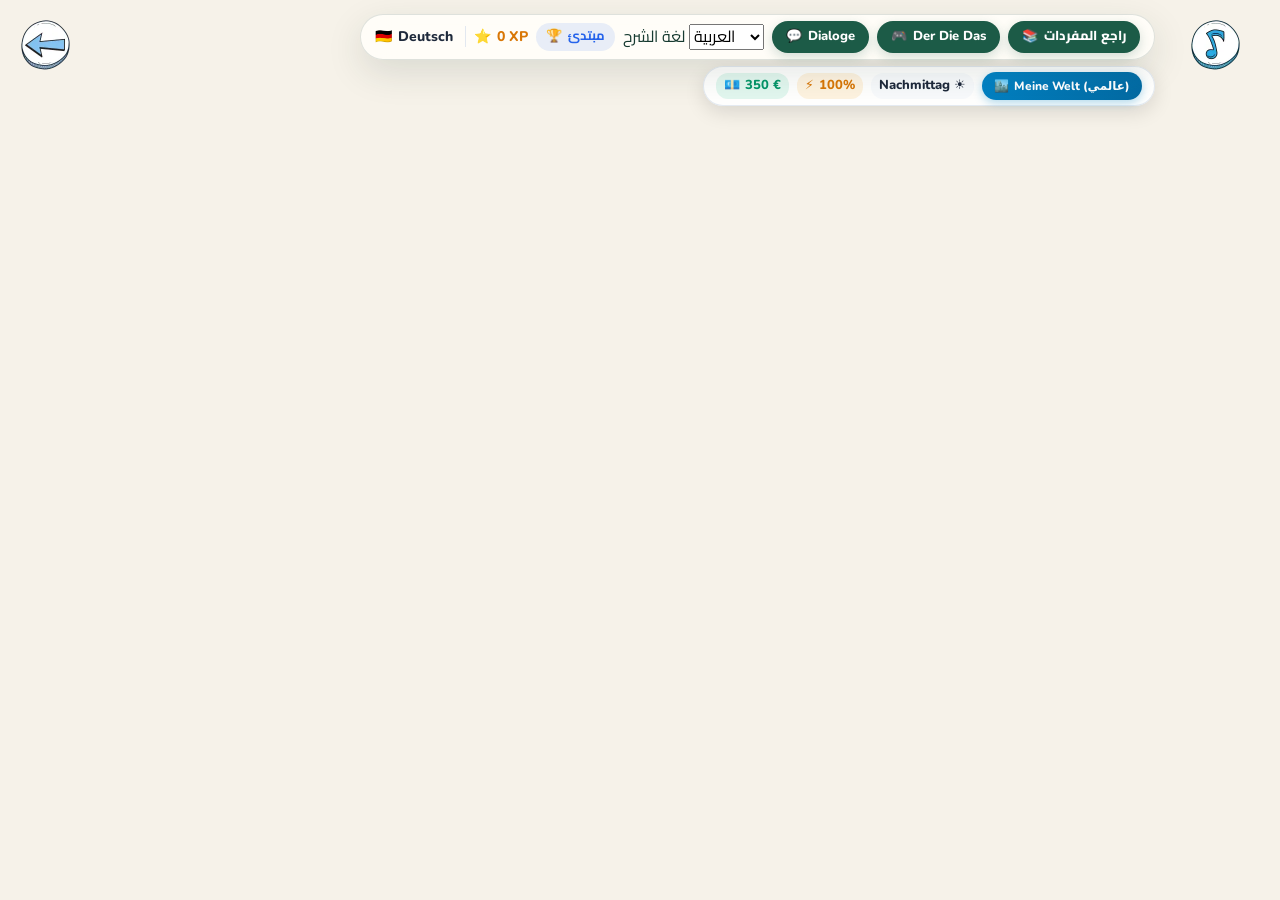
==== commit eb2695a2: "Merge remote-tracking branch 'origin/main'" ====
--- a/blog.html
+++ b/blog.html
@@ -167,7 +167,14 @@
     <script type="module" crossorigin src="./assets/index-C2Y9NDyy.js"></script>
     <link rel="modulepreload" crossorigin href="./assets/three-vendor-BrF7bqo1.js">
     <link rel="stylesheet" crossorigin href="./assets/index-D7Dw_-Cd.css">
-  </head>
+    <link rel="stylesheet" href="https://fonts.googleapis.com/css2?family=Cairo:wght@500;600;700;800;900&display=swap">
+  <link rel="stylesheet" href="/german-engine.css">
+  <script type="module" src="/german-engine.js"></script>
+  <link rel="stylesheet" href="/german-life-simulator.css">
+  <link rel="stylesheet" href="/brand-refresh.css">
+  <script type="module" src="/german-life-simulator.js"></script>
+  <script defer src="/brand-refresh.js"></script>
+</head>
 
   <body>
     <!-- SEO fallback: visible text for search engines before React loads -->
--- a/german-engine.css
+++ b/german-engine.css
@@ -0,0 +1,978 @@
+/* ============================================================
+   German Learning Engine Styles (Deutsche Lern-Engine)
+   ============================================================ */
+
+:root {
+  --de-blue: #2563eb;
+  --de-blue-bg: rgba(37, 99, 235, 0.12);
+  --de-blue-border: #3b82f6;
+  --de-red: #e11d48;
+  --de-red-bg: rgba(225, 29, 72, 0.12);
+  --de-red-border: #f43f5e;
+  --de-green: #16a34a;
+  --de-green-bg: rgba(22, 163, 74, 0.12);
+  --de-green-border: #22c55e;
+  --de-gold: #d97706;
+  --de-gold-bg: rgba(217, 119, 6, 0.12);
+}
+
+/* Floating Gamification HUD Top Bar */
+.de-hud-bar {
+  position: fixed;
+  top: 14px;
+  right: 18px;
+  display: flex;
+  align-items: center;
+  gap: 12px;
+  background: rgba(255, 255, 255, 0.94);
+  backdrop-filter: blur(12px);
+  padding: 8px 18px;
+  border-radius: 50px;
+  box-shadow: 0 8px 30px rgba(0, 0, 0, 0.15);
+  border: 1.5px solid rgba(255, 255, 255, 0.8);
+  z-index: 999999;
+  font-family: 'Nunito', system-ui, -apple-system, sans-serif;
+  user-select: none;
+  animation: deSlideDown 0.4s ease-out;
+}
+
+@keyframes deSlideDown {
+  from { transform: translateY(-30px); opacity: 0; }
+  to { transform: translateY(0); opacity: 1; }
+}
+
+.de-hud-lang {
+  display: flex;
+  align-items: center;
+  gap: 6px;
+  font-weight: 800;
+  font-size: 14px;
+  color: #1e293b;
+  border-right: 1.5px solid #e2e8f0;
+  padding-right: 12px;
+}
+
+.de-hud-xp {
+  display: flex;
+  align-items: center;
+  gap: 6px;
+  font-weight: 800;
+  font-size: 14px;
+  color: #d97706;
+}
+
+.de-hud-level {
+  display: flex;
+  align-items: center;
+  gap: 6px;
+  font-size: 13px;
+  font-weight: 700;
+  color: #2563eb;
+  background: rgba(37, 99, 235, 0.1);
+  padding: 4px 10px;
+  border-radius: 20px;
+}
+
+.de-hud-btn {
+  background: linear-gradient(135deg, #2563eb, #1d4ed8);
+  color: white;
+  border: none;
+  border-radius: 20px;
+  padding: 6px 14px;
+  font-size: 13px;
+  font-weight: 800;
+  cursor: pointer;
+  display: flex;
+  align-items: center;
+  gap: 6px;
+  transition: all 0.2s ease;
+  box-shadow: 0 4px 12px rgba(37, 99, 235, 0.25);
+}
+
+.de-hud-btn:hover {
+  transform: translateY(-2px);
+  box-shadow: 0 6px 16px rgba(37, 99, 235, 0.35);
+  background: linear-gradient(135deg, #1d4ed8, #1e40af);
+}
+
+.de-hud-btn.quest-btn {
+  background: linear-gradient(135deg, #059669, #047857);
+  box-shadow: 0 4px 12px rgba(5, 150, 105, 0.25);
+}
+
+.de-hud-btn.quest-btn:hover {
+  background: linear-gradient(135deg, #047857, #065f46);
+}
+
+/* Quest HUD Widget (Floating on left) */
+.de-quest-widget {
+  position: fixed;
+  top: 85px;
+  left: 20px;
+  width: 310px;
+  background: rgba(255, 255, 255, 0.95);
+  backdrop-filter: blur(12px);
+  border-radius: 20px;
+  padding: 16px;
+  box-shadow: 0 10px 35px rgba(0, 0, 0, 0.15);
+  border: 1.5px solid rgba(255, 255, 255, 0.8);
+  z-index: 999998;
+  font-family: 'Nunito', system-ui, sans-serif;
+  transition: all 0.3s cubic-bezier(0.4, 0, 0.2, 1);
+  animation: deSlideRight 0.4s ease-out;
+}
+
+@keyframes deSlideRight {
+  from { transform: translateX(-40px); opacity: 0; }
+  to { transform: translateX(0); opacity: 1; }
+}
+
+.de-quest-widget.collapsed {
+  width: auto;
+  padding: 10px 16px;
+  cursor: pointer;
+}
+
+.de-quest-header {
+  display: flex;
+  align-items: center;
+  justify-content: space-between;
+  margin-bottom: 10px;
+}
+
+.de-quest-title {
+  font-size: 14px;
+  font-weight: 800;
+  color: #0f172a;
+  display: flex;
+  align-items: center;
+  gap: 6px;
+}
+
+.de-quest-ar {
+  font-size: 12px;
+  color: #64748b;
+  margin-bottom: 10px;
+  font-weight: 600;
+}
+
+.de-quest-progress-bar {
+  height: 6px;
+  background: #e2e8f0;
+  border-radius: 10px;
+  overflow: hidden;
+  margin-bottom: 12px;
+}
+
+.de-quest-progress-fill {
+  height: 100%;
+  background: linear-gradient(90deg, #10b981, #059669);
+  width: 0%;
+  transition: width 0.4s ease;
+}
+
+.de-quest-list {
+  display: flex;
+  flex-direction: column;
+  gap: 8px;
+}
+
+.de-quest-item {
+  display: flex;
+  align-items: center;
+  justify-content: space-between;
+  padding: 6px 10px;
+  border-radius: 10px;
+  background: #f8fafc;
+  border: 1px solid #e2e8f0;
+  font-size: 13px;
+  font-weight: 700;
+  color: #334155;
+  transition: all 0.2s ease;
+}
+
+.de-quest-item.completed {
+  background: rgba(16, 185, 129, 0.1);
+  border-color: rgba(16, 185, 129, 0.3);
+  color: #047857;
+  text-decoration: line-through;
+}
+
+.de-badge-der {
+  background: rgba(37, 99, 235, 0.15);
+  color: #2563eb;
+  padding: 2px 7px;
+  border-radius: 12px;
+  font-size: 11px;
+  font-weight: 800;
+}
+
+.de-badge-die {
+  background: rgba(225, 29, 72, 0.15);
+  color: #e11d48;
+  padding: 2px 7px;
+  border-radius: 12px;
+  font-size: 11px;
+  font-weight: 800;
+}
+
+.de-badge-das {
+  background: rgba(22, 163, 74, 0.15);
+  color: #16a34a;
+  padding: 2px 7px;
+  border-radius: 12px;
+  font-size: 11px;
+  font-weight: 800;
+}
+
+/* Enhanced Learning Modal Overlay */
+.de-learning-modal {
+  position: fixed;
+  bottom: 24px;
+  left: 50%;
+  transform: translateX(-50%);
+  width: 90%;
+  max-width: 540px;
+  background: rgba(255, 255, 255, 0.98);
+  backdrop-filter: blur(16px);
+  border-radius: 28px;
+  padding: 24px;
+  box-shadow: 0 20px 60px rgba(0, 0, 0, 0.25), 0 0 0 1px rgba(0,0,0,0.05);
+  z-index: 1000000;
+  font-family: 'Nunito', system-ui, sans-serif;
+  animation: deModalPop 0.35s cubic-bezier(0.175, 0.885, 0.32, 1.275);
+}
+
+@keyframes deModalPop {
+  from { transform: translate(-50%, 60px) scale(0.9); opacity: 0; }
+  to { transform: translate(-50%, 0) scale(1); opacity: 1; }
+}
+
+.de-modal-header {
+  display: flex;
+  align-items: center;
+  justify-content: space-between;
+  margin-bottom: 14px;
+}
+
+.de-gender-pill {
+  display: inline-flex;
+  align-items: center;
+  gap: 6px;
+  padding: 6px 14px;
+  border-radius: 30px;
+  font-size: 13px;
+  font-weight: 800;
+  text-transform: uppercase;
+  letter-spacing: 0.5px;
+}
+
+.de-gender-maskulin {
+  background: var(--de-blue-bg);
+  color: var(--de-blue);
+  border: 1.5px solid var(--de-blue-border);
+}
+
+.de-gender-feminin {
+  background: var(--de-red-bg);
+  color: var(--de-red);
+  border: 1.5px solid var(--de-red-border);
+}
+
+.de-gender-neutrum {
+  background: var(--de-green-bg);
+  color: var(--de-green);
+  border: 1.5px solid var(--de-green-border);
+}
+
+.de-gender-other {
+  background: var(--de-gold-bg);
+  color: var(--de-gold);
+  border: 1.5px solid #f59e0b;
+}
+
+.de-modal-close {
+  background: #f1f5f9;
+  border: none;
+  width: 32px;
+  height: 32px;
+  border-radius: 50%;
+  font-size: 16px;
+  font-weight: 800;
+  color: #64748b;
+  cursor: pointer;
+  display: flex;
+  align-items: center;
+  justify-content: center;
+  transition: all 0.2s;
+}
+
+.de-modal-close:hover {
+  background: #e2e8f0;
+  color: #0f172a;
+}
+
+.de-word-title {
+  font-size: 32px;
+  font-weight: 900;
+  margin: 0 0 4px;
+  color: #0f172a;
+  letter-spacing: -0.5px;
+}
+
+.de-word-ar {
+  font-size: 20px;
+  font-weight: 800;
+  color: #3b82f6;
+  margin: 0 0 16px;
+}
+
+.de-example-box {
+  background: #f8fafc;
+  border-radius: 16px;
+  padding: 14px 16px;
+  margin-bottom: 18px;
+  border-left: 4px solid #2563eb;
+}
+
+.de-example-de {
+  font-size: 15px;
+  font-weight: 700;
+  color: #1e293b;
+  margin-bottom: 4px;
+}
+
+.de-example-ar {
+  font-size: 13px;
+  color: #64748b;
+  font-weight: 600;
+}
+
+.de-phonetics-tip {
+  font-size: 12px;
+  background: #fef3c7;
+  color: #92400e;
+  padding: 8px 12px;
+  border-radius: 10px;
+  margin-bottom: 16px;
+  font-weight: 700;
+  display: flex;
+  align-items: center;
+  gap: 6px;
+}
+
+.de-modal-actions {
+  display: flex;
+  gap: 12px;
+}
+
+.de-action-btn {
+  flex: 1;
+  padding: 12px 18px;
+  border-radius: 16px;
+  font-size: 14px;
+  font-weight: 800;
+  cursor: pointer;
+  display: flex;
+  align-items: center;
+  justify-content: center;
+  gap: 8px;
+  border: none;
+  transition: all 0.2s ease;
+}
+
+.de-btn-listen {
+  background: #eff6ff;
+  color: #2563eb;
+  border: 1.5px solid #bfdbfe;
+}
+
+.de-btn-listen:hover {
+  background: #dbeafe;
+  transform: translateY(-2px);
+}
+
+.de-btn-speak {
+  background: linear-gradient(135deg, #10b981, #059669);
+  color: white;
+  box-shadow: 0 4px 14px rgba(16, 185, 129, 0.3);
+}
+
+.de-btn-speak:hover {
+  background: linear-gradient(135deg, #059669, #047857);
+  transform: translateY(-2px);
+}
+
+.de-btn-speak.listening {
+  background: linear-gradient(135deg, #ef4444, #dc2626);
+  animation: dePulse 1.2s infinite;
+}
+
+@keyframes dePulse {
+  0% { transform: scale(1); }
+  50% { transform: scale(1.03); }
+  100% { transform: scale(1); }
+}
+
+/* Der-Die-Das Arcade Game Modal */
+.de-game-overlay {
+  position: fixed;
+  inset: 0;
+  background: rgba(15, 23, 42, 0.75);
+  backdrop-filter: blur(8px);
+  z-index: 10000000;
+  display: flex;
+  align-items: center;
+  justify-content: center;
+  padding: 20px;
+  font-family: 'Nunito', system-ui, sans-serif;
+  animation: deFadeIn 0.3s ease;
+}
+
+@keyframes deFadeIn {
+  from { opacity: 0; }
+  to { opacity: 1; }
+}
+
+.de-game-container {
+  width: 100%;
+  max-width: 460px;
+  background: white;
+  border-radius: 32px;
+  padding: 32px;
+  box-shadow: 0 25px 60px rgba(0,0,0,0.3);
+  text-align: center;
+  position: relative;
+}
+
+.de-game-score-row {
+  display: flex;
+  justify-content: space-between;
+  font-size: 15px;
+  font-weight: 800;
+  color: #64748b;
+  margin-bottom: 24px;
+}
+
+.de-game-word-card {
+  background: #f8fafc;
+  border: 2px dashed #cbd5e1;
+  border-radius: 24px;
+  padding: 28px 20px;
+  margin-bottom: 24px;
+}
+
+.de-game-noun {
+  font-size: 34px;
+  font-weight: 900;
+  color: #0f172a;
+  margin-bottom: 6px;
+}
+
+.de-game-ar-hint {
+  font-size: 18px;
+  font-weight: 700;
+  color: #2563eb;
+}
+
+.de-game-buttons {
+  display: grid;
+  grid-template-columns: 1fr 1fr 1fr;
+  gap: 12px;
+  margin-bottom: 16px;
+}
+
+.de-choice-btn {
+  padding: 16px 10px;
+  border-radius: 18px;
+  font-size: 18px;
+  font-weight: 900;
+  cursor: pointer;
+  border: none;
+  color: white;
+  transition: all 0.2s cubic-bezier(0.175, 0.885, 0.32, 1.275);
+}
+
+.de-choice-btn:hover {
+  transform: translateY(-4px) scale(1.03);
+}
+
+.de-choice-der {
+  background: linear-gradient(135deg, #2563eb, #1d4ed8);
+  box-shadow: 0 6px 20px rgba(37, 99, 235, 0.35);
+}
+
+.de-choice-die {
+  background: linear-gradient(135deg, #e11d48, #be123c);
+  box-shadow: 0 6px 20px rgba(225, 29, 72, 0.35);
+}
+
+.de-choice-das {
+  background: linear-gradient(135deg, #16a34a, #15803d);
+  box-shadow: 0 6px 20px rgba(22, 163, 74, 0.35);
+}
+
+/* Toast notifications */
+.de-toast {
+  position: fixed;
+  bottom: 24px;
+  right: 24px;
+  background: #0f172a;
+  color: white;
+  padding: 12px 20px;
+  border-radius: 14px;
+  font-weight: 800;
+  font-size: 14px;
+  box-shadow: 0 10px 30px rgba(0,0,0,0.3);
+  z-index: 10000001;
+  display: flex;
+  align-items: center;
+  gap: 10px;
+  animation: deToastSlide 0.3s ease;
+}
+
+@keyframes deToastSlide {
+  from { transform: translateY(40px); opacity: 0; }
+  to { transform: translateY(0); opacity: 1; }
+}
+
+@media (max-width: 640px) {
+  .de-quest-widget {
+    top: auto;
+    bottom: 80px;
+    left: 12px;
+    right: 12px;
+    width: auto;
+  }
+  .de-hud-bar {
+    top: 10px;
+    right: 10px;
+    padding: 6px 12px;
+    font-size: 12px;
+  }
+}
+
+/* ============================================================
+   Interactive Dialogue Simulator Styles (Deutscher Dialog-Simulator)
+   ============================================================ */
+
+.de-dialogue-overlay {
+  position: fixed;
+  inset: 0;
+  background: rgba(15, 23, 42, 0.78);
+  backdrop-filter: blur(10px);
+  z-index: 10000002;
+  display: flex;
+  align-items: center;
+  justify-content: center;
+  padding: 18px;
+  font-family: 'Nunito', system-ui, sans-serif;
+  animation: deFadeIn 0.3s ease;
+}
+
+.de-dialogue-box {
+  width: 100%;
+  max-width: 580px;
+  background: white;
+  border-radius: 32px;
+  box-shadow: 0 25px 70px rgba(0, 0, 0, 0.35);
+  overflow: hidden;
+  display: flex;
+  flex-direction: column;
+  animation: deModalPop 0.35s cubic-bezier(0.175, 0.885, 0.32, 1.275);
+}
+
+.de-dialogue-top {
+  background: linear-gradient(135deg, #1e293b, #0f172a);
+  color: white;
+  padding: 18px 24px;
+  display: flex;
+  align-items: center;
+  justify-content: space-between;
+}
+
+.de-dialogue-title-wrap {
+  display: flex;
+  align-items: center;
+  gap: 12px;
+}
+
+.de-dialogue-avatar {
+  width: 44px;
+  height: 44px;
+  border-radius: 50%;
+  background: #3b82f6;
+  display: flex;
+  align-items: center;
+  justify-content: center;
+  font-size: 22px;
+  border: 2px solid white;
+}
+
+.de-dialogue-speaker-name {
+  font-size: 17px;
+  font-weight: 800;
+  margin-bottom: 2px;
+}
+
+.de-dialogue-sub {
+  font-size: 12px;
+  color: #94a3b8;
+  font-weight: 600;
+}
+
+.de-dialogue-body {
+  padding: 24px;
+  display: flex;
+  flex-direction: column;
+  gap: 18px;
+  max-height: 68vh;
+  overflow-y: auto;
+}
+
+.de-npc-speech-bubble {
+  background: #f1f5f9;
+  border-radius: 20px 20px 20px 4px;
+  padding: 18px 20px;
+  position: relative;
+  border: 1px solid #e2e8f0;
+}
+
+.de-speech-text-de {
+  font-size: 18px;
+  font-weight: 800;
+  color: #0f172a;
+  line-height: 1.4;
+  margin-bottom: 6px;
+}
+
+.de-speech-text-ar {
+  font-size: 14px;
+  color: #64748b;
+  font-weight: 600;
+  margin-bottom: 8px;
+}
+
+.de-speech-listen-btn {
+  background: transparent;
+  border: 1px solid #cbd5e1;
+  border-radius: 20px;
+  padding: 4px 12px;
+  font-size: 12px;
+  font-weight: 700;
+  color: #2563eb;
+  cursor: pointer;
+  display: inline-flex;
+  align-items: center;
+  gap: 6px;
+  transition: all 0.2s;
+}
+
+.de-speech-listen-btn:hover {
+  background: #eff6ff;
+  border-color: #93c5fd;
+}
+
+/* Grammar Explanation Callout */
+.de-grammar-callout {
+  background: linear-gradient(135deg, #f0fdf4 0%, #e0f2fe 100%);
+  border-radius: 16px;
+  padding: 12px 16px;
+  border: 1px solid #bae6fd;
+  display: flex;
+  align-items: flex-start;
+  gap: 10px;
+  font-size: 13px;
+}
+
+.de-grammar-badge {
+  padding: 3px 8px;
+  border-radius: 8px;
+  font-size: 11px;
+  font-weight: 800;
+  text-transform: uppercase;
+  flex-shrink: 0;
+}
+
+.badge-akkusativ {
+  background: #818cf8;
+  color: white;
+}
+
+.badge-dativ {
+  background: #f59e0b;
+  color: white;
+}
+
+.de-grammar-text {
+  color: #1e293b;
+  font-weight: 700;
+  line-height: 1.4;
+}
+
+.de-grammar-sub {
+  font-size: 12px;
+  color: #475569;
+  font-weight: 500;
+  margin-top: 3px;
+}
+
+/* User Choices */
+.de-choices-header {
+  font-size: 13px;
+  font-weight: 800;
+  color: #475569;
+  text-transform: uppercase;
+  letter-spacing: 0.5px;
+  margin-bottom: 8px;
+}
+
+.de-choice-option {
+  background: white;
+  border: 2px solid #e2e8f0;
+  border-radius: 18px;
+  padding: 14px 18px;
+  cursor: pointer;
+  transition: all 0.22s ease;
+  display: flex;
+  align-items: center;
+  justify-content: space-between;
+  gap: 12px;
+  text-align: right;
+  direction: ltr;
+}
+
+.de-choice-option:hover {
+  border-color: #2563eb;
+  background: #eff6ff;
+  transform: translateY(-2px);
+  box-shadow: 0 6px 18px rgba(37, 99, 235, 0.12);
+}
+
+.de-choice-de {
+  font-size: 15px;
+  font-weight: 800;
+  color: #1e293b;
+  margin-bottom: 4px;
+}
+
+.de-choice-ar {
+  font-size: 13px;
+  color: #64748b;
+  font-weight: 600;
+}
+
+.de-choice-speak-icon {
+  width: 38px;
+  height: 38px;
+  border-radius: 50%;
+  background: #f1f5f9;
+  color: #2563eb;
+  display: flex;
+  align-items: center;
+  justify-content: center;
+  font-size: 16px;
+  flex-shrink: 0;
+  transition: all 0.2s;
+}
+
+.de-choice-option:hover .de-choice-speak-icon {
+  background: #2563eb;
+  color: white;
+}
+
+/* World Action Trigger Buttons (Prompt in 3D scene) */
+.de-world-dialogue-trigger {
+  position: fixed;
+  bottom: 24px;
+  right: 24px;
+  background: linear-gradient(135deg, #1e293b, #0f172a);
+  color: white;
+  border: 2px solid #3b82f6;
+  border-radius: 50px;
+  padding: 12px 22px;
+  font-size: 15px;
+  font-weight: 800;
+  cursor: pointer;
+  display: flex;
+  align-items: center;
+  gap: 10px;
+  box-shadow: 0 10px 30px rgba(0, 0, 0, 0.35);
+  z-index: 999997;
+  font-family: 'Nunito', sans-serif;
+  transition: all 0.2s cubic-bezier(0.175, 0.885, 0.32, 1.275);
+  animation: dePulse 2s infinite;
+}
+
+.de-world-dialogue-trigger:hover {
+  transform: scale(1.05);
+  box-shadow: 0 14px 40px rgba(37, 99, 235, 0.4);
+  border-color: #60a5fa;
+}
+
+@import url('https://fonts.googleapis.com/css2?family=Cairo:wght@500;600;700;800;900&family=Nunito:wght@600;700;800;900&display=swap');
+
+/* Arabic Font Class */
+.de-ar {
+  font-family: 'Cairo', 'Nunito', system-ui, sans-serif !important;
+  direction: rtl !important;
+  unicode-bidi: isolate;
+  display: inline-block;
+  font-feature-settings: "liga" 1, "calt" 1;
+  text-rendering: optimizeLegibility;
+  -webkit-font-smoothing: antialiased;
+}
+
+/* Unified Center-Top Header HUD */
+.de-hud-bar {
+  position: fixed;
+  top: 12px;
+  left: 50%;
+  transform: translateX(-50%);
+  right: auto;
+  display: flex;
+  align-items: center;
+  gap: 10px;
+  background: rgba(255, 255, 255, 0.96);
+  backdrop-filter: blur(16px);
+  padding: 6px 16px;
+  border-radius: 50px;
+  box-shadow: 0 8px 30px rgba(0, 0, 0, 0.16);
+  border: 1.5px solid rgba(255, 255, 255, 0.9);
+  z-index: 999990;
+  font-family: 'Nunito', 'Cairo', system-ui, sans-serif;
+  user-select: none;
+  animation: deSlideDown 0.4s ease-out;
+  max-width: 95vw;
+  flex-wrap: wrap;
+  justify-content: center;
+}
+
+/* Life HUD right below center HUD */
+.de-life-hud {
+  position: fixed;
+  top: 64px;
+  left: 50%;
+  transform: translateX(-50%);
+  right: auto;
+  display: flex;
+  align-items: center;
+  gap: 8px;
+  background: rgba(255, 255, 255, 0.94);
+  backdrop-filter: blur(14px);
+  padding: 5px 14px;
+  border-radius: 40px;
+  box-shadow: 0 6px 20px rgba(0, 0, 0, 0.12);
+  border: 1.5px solid rgba(226, 232, 240, 0.9);
+  z-index: 999989;
+  font-family: 'Nunito', 'Cairo', system-ui, sans-serif;
+  user-select: none;
+  animation: deSlideDown 0.45s ease-out;
+}
+
+/* World Action Trigger Buttons (Bottom Right Stacked) */
+.de-world-dialogue-trigger {
+  position: fixed;
+  bottom: 24px;
+  right: 24px;
+  background: linear-gradient(135deg, #1e293b, #0f172a);
+  color: white;
+  border: 2px solid #3b82f6;
+  border-radius: 50px;
+  padding: 10px 20px;
+  font-size: 14px;
+  font-weight: 800;
+  cursor: pointer;
+  display: flex;
+  align-items: center;
+  gap: 8px;
+  box-shadow: 0 10px 30px rgba(0, 0, 0, 0.35);
+  z-index: 999995;
+  font-family: 'Nunito', 'Cairo', sans-serif;
+  transition: all 0.2s cubic-bezier(0.175, 0.885, 0.32, 1.275);
+}
+
+.de-world-npc-beacon {
+  position: fixed;
+  bottom: 76px;
+  right: 24px;
+  background: linear-gradient(135deg, #0284c7, #0f172a);
+  color: white;
+  border: 2px solid #38bdf8;
+  border-radius: 50px;
+  padding: 9px 18px;
+  font-size: 13px;
+  font-weight: 800;
+  cursor: pointer;
+  display: flex;
+  align-items: center;
+  gap: 8px;
+  box-shadow: 0 10px 30px rgba(0, 0, 0, 0.35);
+  z-index: 999994;
+  font-family: 'Nunito', 'Cairo', sans-serif;
+  transition: all 0.2s;
+}
+
+/* 3D Exploration Crosshair */
+.de-crosshair {
+  position: fixed;
+  top: 50%;
+  left: 50%;
+  transform: translate(-50%, -50%);
+  width: 12px;
+  height: 12px;
+  border: 2px solid rgba(255, 255, 255, 0.85);
+  border-radius: 50%;
+  pointer-events: none;
+  z-index: 999980;
+  box-shadow: 0 0 6px rgba(0, 0, 0, 0.6);
+  transition: all 0.2s ease;
+}
+
+.de-crosshair::after {
+  content: '';
+  position: absolute;
+  top: 50%;
+  left: 50%;
+  transform: translate(-50%, -50%);
+  width: 2px;
+  height: 2px;
+  background: white;
+  border-radius: 50%;
+}
+
+.de-hud-bar {
+  position: fixed !important;
+  top: 14px !important;
+  right: 125px !important;
+  left: auto !important;
+  transform: none !important;
+  display: flex !important;
+  align-items: center !important;
+  gap: 8px !important;
+  background: rgba(255, 255, 255, 0.96) !important;
+  backdrop-filter: blur(16px) !important;
+  padding: 6px 14px !important;
+  border-radius: 50px !important;
+  box-shadow: 0 8px 30px rgba(0, 0, 0, 0.16) !important;
+  border: 1.5px solid rgba(255, 255, 255, 0.9) !important;
+  z-index: 999990 !important;
+}
+
+.de-life-hud {
+  position: fixed !important;
+  top: 66px !important;
+  right: 125px !important;
+  left: auto !important;
+  transform: none !important;
+  display: flex !important;
+  align-items: center !important;
+  gap: 8px !important;
+  background: rgba(255, 255, 255, 0.94) !important;
+  backdrop-filter: blur(14px) !important;
+  padding: 5px 12px !important;
+  border-radius: 40px !important;
+  box-shadow: 0 6px 20px rgba(0, 0, 0, 0.12) !important;
+  border: 1.5px solid rgba(226, 232, 240, 0.9) !important;
+  z-index: 999989 !important;
+}
--- a/german-life-simulator.css
+++ b/german-life-simulator.css
@@ -0,0 +1,415 @@
+/* ============================================================
+   German Life Simulator Styles (Deutsches Lebens-Simulations-System)
+   ============================================================ */
+
+:root {
+  --life-primary: #0284c7;
+  --life-gold: #f59e0b;
+  --life-emerald: #10b981;
+  --life-slate: #0f172a;
+}
+
+/* Life Top Navigation HUD */
+.de-life-hud {
+  position: fixed;
+  top: 66px;
+  left: 50%;
+  transform: translateX(-50%);
+  right: auto;
+  display: flex;
+  align-items: center;
+  gap: 10px;
+  background: rgba(255, 255, 255, 0.95);
+  backdrop-filter: blur(14px);
+  padding: 8px 16px;
+  border-radius: 40px;
+  box-shadow: 0 8px 25px rgba(0, 0, 0, 0.12);
+  border: 1.5px solid rgba(226, 232, 240, 0.8);
+  z-index: 999990;
+  font-family: 'Nunito', system-ui, sans-serif;
+  user-select: none;
+  animation: deSlideDown 0.4s ease-out;
+}
+
+.de-life-stat {
+  display: flex;
+  align-items: center;
+  gap: 5px;
+  font-size: 13px;
+  font-weight: 800;
+  color: #1e293b;
+  padding: 3px 8px;
+  border-radius: 12px;
+  background: #f8fafc;
+}
+
+.de-life-stat.money {
+  color: #059669;
+  background: rgba(16, 185, 129, 0.12);
+}
+
+.de-life-stat.energy {
+  color: #d97706;
+  background: rgba(245, 158, 11, 0.12);
+}
+
+.de-life-btn {
+  background: #f1f5f9;
+  border: 1px solid #cbd5e1;
+  border-radius: 20px;
+  padding: 5px 12px;
+  font-size: 12px;
+  font-weight: 800;
+  color: #334155;
+  cursor: pointer;
+  display: flex;
+  align-items: center;
+  gap: 5px;
+  transition: all 0.2s;
+}
+
+.de-life-btn:hover {
+  background: #e2e8f0;
+  color: #0f172a;
+  transform: translateY(-1px);
+}
+
+.de-life-btn.highlight {
+  background: linear-gradient(135deg, #0284c7, #0369a1);
+  color: white;
+  border: none;
+  box-shadow: 0 3px 10px rgba(2, 132, 199, 0.3);
+}
+
+.de-life-btn.highlight:hover {
+  background: linear-gradient(135deg, #0369a1, #075985);
+}
+
+/* Life Management Full Modal */
+.de-life-modal-overlay {
+  position: fixed;
+  inset: 0;
+  background: rgba(15, 23, 42, 0.78);
+  backdrop-filter: blur(10px);
+  z-index: 10000010;
+  display: flex;
+  align-items: center;
+  justify-content: center;
+  padding: 20px;
+  font-family: 'Nunito', system-ui, sans-serif;
+  animation: deFadeIn 0.3s ease;
+}
+
+.de-life-modal {
+  width: 100%;
+  max-width: 720px;
+  background: white;
+  border-radius: 32px;
+  box-shadow: 0 25px 70px rgba(0,0,0,0.4);
+  overflow: hidden;
+  max-height: 85vh;
+  display: flex;
+  flex-direction: column;
+  animation: deModalPop 0.35s cubic-bezier(0.175, 0.885, 0.32, 1.275);
+}
+
+.de-life-header {
+  background: linear-gradient(135deg, #0f172a, #1e293b);
+  color: white;
+  padding: 22px 28px;
+  display: flex;
+  align-items: center;
+  justify-content: space-between;
+}
+
+.de-life-tabs {
+  display: flex;
+  background: #f1f5f9;
+  padding: 6px;
+  border-bottom: 1px solid #e2e8f0;
+  gap: 6px;
+}
+
+.de-life-tab {
+  flex: 1;
+  padding: 10px 14px;
+  border: none;
+  border-radius: 14px;
+  font-size: 13px;
+  font-weight: 800;
+  color: #64748b;
+  background: transparent;
+  cursor: pointer;
+  transition: all 0.2s;
+  display: flex;
+  align-items: center;
+  justify-content: center;
+  gap: 6px;
+}
+
+.de-life-tab.active {
+  background: white;
+  color: #0284c7;
+  box-shadow: 0 2px 8px rgba(0,0,0,0.08);
+}
+
+.de-life-content {
+  padding: 24px;
+  overflow-y: auto;
+  flex: 1;
+}
+
+/* NPC Cards in Friends Tab */
+.de-npc-grid {
+  display: grid;
+  grid-template-columns: repeat(auto-fill, minmax(280px, 1fr));
+  gap: 16px;
+}
+
+.de-npc-card {
+  background: #f8fafc;
+  border: 1.5px solid #e2e8f0;
+  border-radius: 20px;
+  padding: 18px;
+  transition: all 0.2s ease;
+  display: flex;
+  flex-direction: column;
+  gap: 10px;
+}
+
+.de-npc-card:hover {
+  transform: translateY(-2px);
+  border-color: #38bdf8;
+  box-shadow: 0 8px 20px rgba(2, 132, 199, 0.1);
+  background: white;
+}
+
+.de-npc-card-header {
+  display: flex;
+  align-items: center;
+  justify-content: space-between;
+}
+
+.de-npc-avatar-wrap {
+  display: flex;
+  align-items: center;
+  gap: 10px;
+}
+
+.de-npc-avatar {
+  width: 46px;
+  height: 46px;
+  border-radius: 50%;
+  background: linear-gradient(135deg, #38bdf8, #0284c7);
+  display: flex;
+  align-items: center;
+  justify-content: center;
+  font-size: 24px;
+  box-shadow: 0 4px 10px rgba(2, 132, 199, 0.25);
+}
+
+.de-npc-name {
+  font-size: 16px;
+  font-weight: 900;
+  color: #0f172a;
+}
+
+.de-npc-role {
+  font-size: 12px;
+  font-weight: 700;
+  color: #64748b;
+}
+
+.de-npc-mood-badge {
+  font-size: 11px;
+  font-weight: 800;
+  padding: 3px 8px;
+  border-radius: 12px;
+  background: #e0f2fe;
+  color: #0369a1;
+}
+
+.de-npc-personality {
+  font-size: 12px;
+  color: #475569;
+  background: white;
+  padding: 6px 10px;
+  border-radius: 10px;
+  border: 1px solid #f1f5f9;
+  font-weight: 600;
+}
+
+.de-npc-friendship-bar {
+  height: 8px;
+  background: #e2e8f0;
+  border-radius: 6px;
+  overflow: hidden;
+  margin-top: 4px;
+}
+
+.de-npc-friendship-fill {
+  height: 100%;
+  background: linear-gradient(90deg, #ec4899, #f43f5e);
+  border-radius: 6px;
+  transition: width 0.4s ease;
+}
+
+.de-npc-action-btn {
+  background: linear-gradient(135deg, #0284c7, #0369a1);
+  color: white;
+  border: none;
+  border-radius: 14px;
+  padding: 9px 14px;
+  font-size: 13px;
+  font-weight: 800;
+  cursor: pointer;
+  display: flex;
+  align-items: center;
+  justify-content: center;
+  gap: 6px;
+  margin-top: 6px;
+  transition: all 0.2s;
+}
+
+.de-npc-action-btn:hover {
+  background: linear-gradient(135deg, #0369a1, #075985);
+  transform: translateY(-1px);
+}
+
+/* Jobs Cards in Work Tab */
+.de-job-card {
+  background: #f8fafc;
+  border: 1.5px solid #e2e8f0;
+  border-radius: 20px;
+  padding: 20px;
+  margin-bottom: 14px;
+  display: flex;
+  align-items: center;
+  justify-content: space-between;
+  gap: 16px;
+}
+
+.de-job-info h4 {
+  margin: 0 0 4px;
+  font-size: 17px;
+  font-weight: 900;
+  color: #0f172a;
+}
+
+.de-job-info p {
+  margin: 0 0 8px;
+  font-size: 13px;
+  color: #64748b;
+  font-weight: 600;
+}
+
+.de-job-wage {
+  display: inline-flex;
+  align-items: center;
+  gap: 4px;
+  font-size: 14px;
+  font-weight: 900;
+  color: #059669;
+  background: rgba(16, 185, 129, 0.12);
+  padding: 4px 10px;
+  border-radius: 12px;
+}
+
+.de-job-work-btn {
+  background: linear-gradient(135deg, #10b981, #059669);
+  color: white;
+  border: none;
+  border-radius: 16px;
+  padding: 12px 20px;
+  font-size: 14px;
+  font-weight: 800;
+  cursor: pointer;
+  white-space: nowrap;
+  box-shadow: 0 4px 12px rgba(16, 185, 129, 0.3);
+  transition: all 0.2s;
+}
+
+.de-job-work-btn:hover {
+  background: linear-gradient(135deg, #059669, #047857);
+  transform: translateY(-2px);
+}
+
+/* Properties in Real Estate Tab */
+.de-property-card {
+  background: #f8fafc;
+  border: 1.5px solid #e2e8f0;
+  border-radius: 22px;
+  padding: 22px;
+  margin-bottom: 16px;
+  display: flex;
+  align-items: center;
+  justify-content: space-between;
+  gap: 18px;
+}
+
+.de-property-owned-badge {
+  background: #dcfce7;
+  color: #15803d;
+  font-size: 12px;
+  font-weight: 800;
+  padding: 4px 10px;
+  border-radius: 12px;
+  border: 1px solid #bbf7d0;
+}
+
+.de-buy-btn {
+  background: linear-gradient(135deg, #f59e0b, #d97706);
+  color: white;
+  border: none;
+  border-radius: 16px;
+  padding: 12px 22px;
+  font-size: 14px;
+  font-weight: 800;
+  cursor: pointer;
+  box-shadow: 0 4px 12px rgba(245, 158, 11, 0.3);
+  transition: all 0.2s;
+}
+
+.de-buy-btn:hover {
+  background: linear-gradient(135deg, #d97706, #b45309);
+  transform: translateY(-2px);
+}
+
+/* Floating NPC In-World Indicator */
+.de-world-npc-beacon {
+  position: fixed;
+  bottom: 84px;
+  right: 24px;
+  background: linear-gradient(135deg, #0284c7, #0f172a);
+  color: white;
+  border: 2px solid #38bdf8;
+  border-radius: 50px;
+  padding: 10px 20px;
+  font-size: 14px;
+  font-weight: 800;
+  cursor: pointer;
+  display: flex;
+  align-items: center;
+  gap: 10px;
+  box-shadow: 0 10px 30px rgba(0, 0, 0, 0.35);
+  z-index: 999996;
+  font-family: 'Nunito', sans-serif;
+  transition: all 0.2s;
+  animation: dePulse 2.4s infinite;
+}
+
+.de-world-npc-beacon:hover {
+  transform: scale(1.05);
+  border-color: #7dd3fc;
+}
+
+@media (max-width: 640px) {
+  .de-life-hud {
+    top: auto;
+    bottom: 12px;
+    right: 12px;
+    left: 12px;
+    justify-content: space-between;
+    padding: 6px 12px;
+  }
+}
--- a/brand-refresh.css
+++ b/brand-refresh.css
@@ -0,0 +1,496 @@
+:root {
+  color-scheme: light;
+  --lw-paper: #f6f2e9;
+  --lw-paper-bright: #fffdf8;
+  --lw-ink: #173b31;
+  --lw-muted: #68786f;
+  --lw-green: #1c5b47;
+  --lw-green-deep: #12382f;
+  --lw-clay: #d98a5a;
+  --lw-line: rgba(23, 59, 49, 0.14);
+  --lw-shadow: 0 18px 48px rgba(32, 54, 43, 0.1);
+  font-family: Inter, "Segoe UI", Arial, sans-serif;
+}
+
+html,
+body {
+  min-height: 100%;
+  background: var(--lw-paper);
+  color: var(--lw-ink);
+}
+
+body {
+  margin: 0;
+  font-family: Inter, "Segoe UI", Arial, sans-serif;
+}
+
+button,
+input,
+select,
+textarea {
+  font: inherit;
+}
+
+button:focus-visible,
+a:focus-visible,
+input:focus-visible {
+  outline: 3px solid var(--lw-clay);
+  outline-offset: 3px;
+}
+
+#root {
+  min-height: 100vh;
+}
+
+/* Home */
+.ls-page-wrapper {
+  min-height: 100vh;
+  overflow: hidden;
+  color: var(--lw-ink);
+  background:
+    radial-gradient(ellipse at 86% 9%, rgba(217, 138, 90, 0.14), transparent 30rem),
+    radial-gradient(ellipse at 8% 46%, rgba(28, 91, 71, 0.08), transparent 34rem),
+    var(--lw-paper) !important;
+}
+
+.ls-top-bar {
+  position: absolute;
+  z-index: 20;
+  top: 24px;
+  left: max(22px, calc((100vw - 1260px) / 2));
+  right: auto;
+  width: auto;
+  height: auto;
+  display: inline-flex;
+  align-items: center;
+  justify-content: flex-start;
+  padding: 10px 18px;
+  border: 1px solid rgba(23, 59, 49, 0.08);
+  border-radius: 18px;
+  background: rgba(255, 253, 248, 0.88);
+  box-shadow: 0 8px 26px rgba(32, 54, 43, 0.07);
+  backdrop-filter: blur(14px);
+}
+
+.ls-logo {
+  display: block;
+  width: clamp(190px, 22vw, 240px) !important;
+  height: auto !important;
+  max-height: 64px;
+  object-fit: contain;
+}
+
+.ls-content-container {
+  box-sizing: border-box;
+  width: min(1260px, 100%);
+  margin: 0 auto;
+  padding: clamp(142px, 17vw, 194px) clamp(22px, 5vw, 72px) 72px;
+}
+
+.ls-header {
+  max-width: 880px;
+  margin: 0 0 54px;
+  text-align: left;
+}
+
+.ls-title {
+  max-width: 850px;
+  margin: 0;
+  color: var(--lw-ink) !important;
+  font-family: Georgia, "Times New Roman", serif;
+  font-size: clamp(3rem, 7.3vw, 6.4rem);
+  font-weight: 600;
+  letter-spacing: -0.065em;
+  line-height: 0.98;
+}
+
+.ls-title::after {
+  display: block;
+  width: 76px;
+  height: 5px;
+  margin-top: 24px;
+  border-radius: 99px;
+  background: var(--lw-clay);
+  content: "";
+}
+
+.ls-hero-sub {
+  justify-content: flex-start;
+  flex-wrap: wrap;
+  gap: 9px;
+  margin-top: 22px;
+  color: var(--lw-muted);
+  font-size: 13px;
+}
+
+.ls-hero-sub span:not(.ls-dot-sep) {
+  padding: 8px 13px;
+  border: 1px solid var(--lw-line);
+  border-radius: 999px;
+  background: rgba(255, 253, 248, 0.72);
+}
+
+.ls-dot-sep {
+  display: none;
+}
+
+.ls-language-section {
+  margin: 0 0 68px;
+  text-align: left;
+}
+
+.ls-subtitle {
+  margin: 0 0 14px;
+  color: var(--lw-muted);
+  font-size: 12px;
+  font-weight: 800;
+  letter-spacing: 0.14em;
+  text-transform: uppercase;
+}
+
+.ls-language-grid {
+  justify-content: flex-start;
+  flex-wrap: wrap;
+  gap: 9px;
+}
+
+.ls-lang-btn {
+  min-height: 48px;
+  padding: 0 17px;
+  border: 1px solid var(--lw-line) !important;
+  border-radius: 13px;
+  background: var(--lw-paper-bright) !important;
+  color: var(--lw-ink) !important;
+  box-shadow: none !important;
+  transition: background 180ms ease, color 180ms ease, transform 180ms ease;
+}
+
+.ls-lang-btn:hover {
+  transform: translateY(-2px);
+}
+
+.ls-lang-btn.active {
+  border-color: var(--lw-green) !important;
+  background: var(--lw-green) !important;
+  color: #fffdf8 !important;
+}
+
+.ls-carousel-section,
+.ls-features-section,
+.ls-actions-section,
+.ls-blog-section {
+  margin-top: 62px;
+}
+
+.ls-section-title,
+.ls-features-title {
+  margin: 0 0 22px;
+  color: var(--lw-ink) !important;
+  font-family: Georgia, "Times New Roman", serif;
+  font-size: clamp(2rem, 4vw, 3.2rem);
+  font-weight: 600;
+  letter-spacing: -0.045em;
+  text-align: left;
+}
+
+.ls-carousel-track {
+  gap: 16px;
+  padding: 8px 4px 24px;
+}
+
+.ls-level-card {
+  box-sizing: border-box;
+  flex: 0 0 clamp(250px, 29vw, 340px);
+  min-height: 335px;
+  overflow: hidden;
+  border: 1px solid var(--lw-line) !important;
+  border-radius: 22px !important;
+  background: var(--lw-paper-bright) !important;
+  box-shadow: 0 7px 0 rgba(23, 59, 49, 0.07), var(--lw-shadow) !important;
+  color: var(--lw-ink) !important;
+  text-align: left;
+  transition: transform 180ms ease, box-shadow 180ms ease;
+}
+
+.ls-level-card:hover {
+  transform: translateY(-5px);
+  box-shadow: 0 10px 0 rgba(23, 59, 49, 0.08), 0 24px 50px rgba(32, 54, 43, 0.14) !important;
+}
+
+.ls-card-title,
+.ls-card-desc,
+.ls-card-body {
+  color: var(--lw-ink) !important;
+}
+
+.ls-card-desc,
+.ls-details-body,
+.ls-feature-card-desc {
+  color: var(--lw-muted) !important;
+}
+
+.ls-actions-section,
+.ls-features-section {
+  padding: clamp(22px, 4vw, 42px);
+  border: 1px solid var(--lw-line);
+  border-radius: 24px;
+  background: rgba(255, 253, 248, 0.72);
+}
+
+.ls-action-btn,
+.ls-blog-banner {
+  border: 1px solid var(--lw-line) !important;
+  border-radius: 17px !important;
+  background: var(--lw-paper-bright) !important;
+  color: var(--lw-ink) !important;
+  box-shadow: none !important;
+}
+
+.ls-action-btn:hover,
+.ls-blog-banner:hover {
+  border-color: rgba(28, 91, 71, 0.42) !important;
+  transform: translateY(-2px);
+}
+
+.ls-footer {
+  border-top: 1px solid var(--lw-line);
+  color: var(--lw-muted);
+}
+
+/* Shared learning menus and cards */
+.wm-root,
+.mg-root,
+.wit-root,
+.fc-root,
+.fc-list-root,
+.sl-root,
+.gm-page-wrapper,
+.sp-root,
+.vocabulary-overlay {
+  color: var(--lw-ink) !important;
+  background:
+    radial-gradient(ellipse at 85% 4%, rgba(217, 138, 90, 0.13), transparent 27rem),
+    var(--lw-paper) !important;
+  font-family: Inter, "Segoe UI", Arial, sans-serif !important;
+}
+
+.wm-header,
+.mg-header,
+.wit-header,
+.sl-header,
+.gm-header {
+  color: var(--lw-ink) !important;
+}
+
+.wm-title,
+.mg-title,
+.wit-title,
+.sl-title,
+.gm-title,
+.fc-word,
+.vocabulary-title {
+  color: var(--lw-ink) !important;
+  font-family: Georgia, "Times New Roman", serif !important;
+  letter-spacing: -0.045em;
+}
+
+.wm-subtitle,
+.mg-subtitle,
+.wit-subtitle,
+.sl-subtitle,
+.gm-subtitle {
+  color: var(--lw-muted) !important;
+}
+
+.wm-card,
+.mg-card,
+.wit-card,
+.fc-container,
+.fc-list-item,
+.vocabulary-container,
+.vocabulary-item {
+  border: 1px solid var(--lw-line) !important;
+  border-radius: 20px !important;
+  background: var(--lw-paper-bright) !important;
+  box-shadow: var(--lw-shadow) !important;
+  color: var(--lw-ink) !important;
+}
+
+.wm-card:hover,
+.mg-card:hover,
+.wit-card:hover {
+  border-color: rgba(28, 91, 71, 0.38) !important;
+  transform: translateY(-3px);
+}
+
+.wm-card h3,
+.wm-card p,
+.mg-card-title,
+.mg-card-desc,
+.wit-card,
+.fc-translated,
+.fc-example-target,
+.word-english,
+.word-translation {
+  color: var(--lw-ink) !important;
+}
+
+.fc-front {
+  background: var(--lw-paper-bright) !important;
+  border-color: rgba(28, 91, 71, 0.3) !important;
+}
+
+.fc-back {
+  background: #e8eee6 !important;
+}
+
+.fc-controls button,
+.fc-action-btn,
+.gm-card,
+.vocab-tab,
+.search-input {
+  border-radius: 13px !important;
+}
+
+.search-input {
+  border: 1px solid var(--lw-line) !important;
+  background: var(--lw-paper-bright) !important;
+  color: var(--lw-ink) !important;
+}
+
+/* The German HUD shares the refreshed brand palette. */
+.de-hud-bar,
+.de-quest-widget {
+  border-color: rgba(23, 59, 49, 0.14) !important;
+  background: rgba(255, 253, 248, 0.96) !important;
+  color: var(--lw-ink);
+  box-shadow: 0 12px 36px rgba(32, 54, 43, 0.13) !important;
+}
+
+.de-hud-btn {
+  background: var(--lw-green) !important;
+  box-shadow: 0 4px 12px rgba(28, 91, 71, 0.2) !important;
+}
+
+/* Full-screen learning activities keep their interactions but use the new canvas. */
+#root > div[style*="position: fixed"][style*="100vw"][style*="100dvh"] {
+  color: var(--lw-ink) !important;
+  background: var(--lw-paper) !important;
+  font-family: Inter, "Segoe UI", Arial, sans-serif !important;
+}
+
+.sg-tile-pool,
+.seng-tile-pool {
+  background: var(--lw-green) !important;
+  box-shadow: 0 4px 0 var(--lw-green-deep) !important;
+}
+
+.sg-tile-selected,
+.seng-tile-selected {
+  color: var(--lw-green-deep) !important;
+  box-shadow: 0 4px 0 rgba(28, 91, 71, 0.25) !important;
+}
+
+.sg-check-btn,
+.seng-check-btn,
+.amg-check-btn {
+  background: var(--lw-green) !important;
+  box-shadow: 0 5px 0 var(--lw-green-deep) !important;
+}
+
+.amg-tile-audio,
+.amg-tile-image {
+  border-color: var(--lw-line) !important;
+  border-radius: 17px !important;
+  background: var(--lw-paper-bright) !important;
+  box-shadow: 0 4px 0 rgba(23, 59, 49, 0.16) !important;
+}
+
+.amg-tile-active {
+  border-color: var(--lw-clay) !important;
+  box-shadow: 0 4px 0 #a85e37 !important;
+}
+
+.sp-root .sp-target-box {
+  border-color: rgba(28, 91, 71, 0.22) !important;
+  background: var(--lw-paper-bright) !important;
+}
+
+.sp-root .sp-speak-btn,
+.sp-root .sp-mic-btn {
+  background: var(--lw-green) !important;
+}
+
+.de-learning-modal,
+.de-game-container {
+  border: 1px solid var(--lw-line);
+  background: var(--lw-paper-bright) !important;
+}
+
+@media (max-width: 720px) {
+  .ls-top-bar {
+    top: 14px;
+    left: 16px;
+    padding: 7px 12px;
+  }
+
+  .ls-logo {
+    width: 166px !important;
+    max-height: 48px;
+  }
+
+  .ls-content-container {
+    padding: 122px 18px 44px;
+  }
+
+  .ls-header {
+    margin-bottom: 38px;
+  }
+
+  .ls-title {
+    font-size: clamp(2.7rem, 13vw, 4.2rem);
+  }
+
+  .ls-language-section {
+    margin-bottom: 42px;
+  }
+
+  .ls-carousel-section,
+  .ls-features-section,
+  .ls-actions-section,
+  .ls-blog-section {
+    margin-top: 42px;
+  }
+
+  .ls-level-card {
+    flex-basis: min(82vw, 330px);
+    min-height: 300px;
+  }
+
+  .ls-actions-section,
+  .ls-features-section {
+    padding: 18px;
+    border-radius: 18px;
+  }
+
+  .de-hud-bar {
+    max-width: calc(100vw - 20px);
+    gap: 6px;
+  }
+
+  .de-quest-widget {
+    max-height: 42vh;
+    overflow-y: auto;
+  }
+}
+
+@media (prefers-reduced-motion: reduce) {
+  *,
+  *::before,
+  *::after {
+    scroll-behavior: auto !important;
+    animation-duration: 0.01ms !important;
+    animation-iteration-count: 1 !important;
+    transition-duration: 0.01ms !important;
+  }
+}
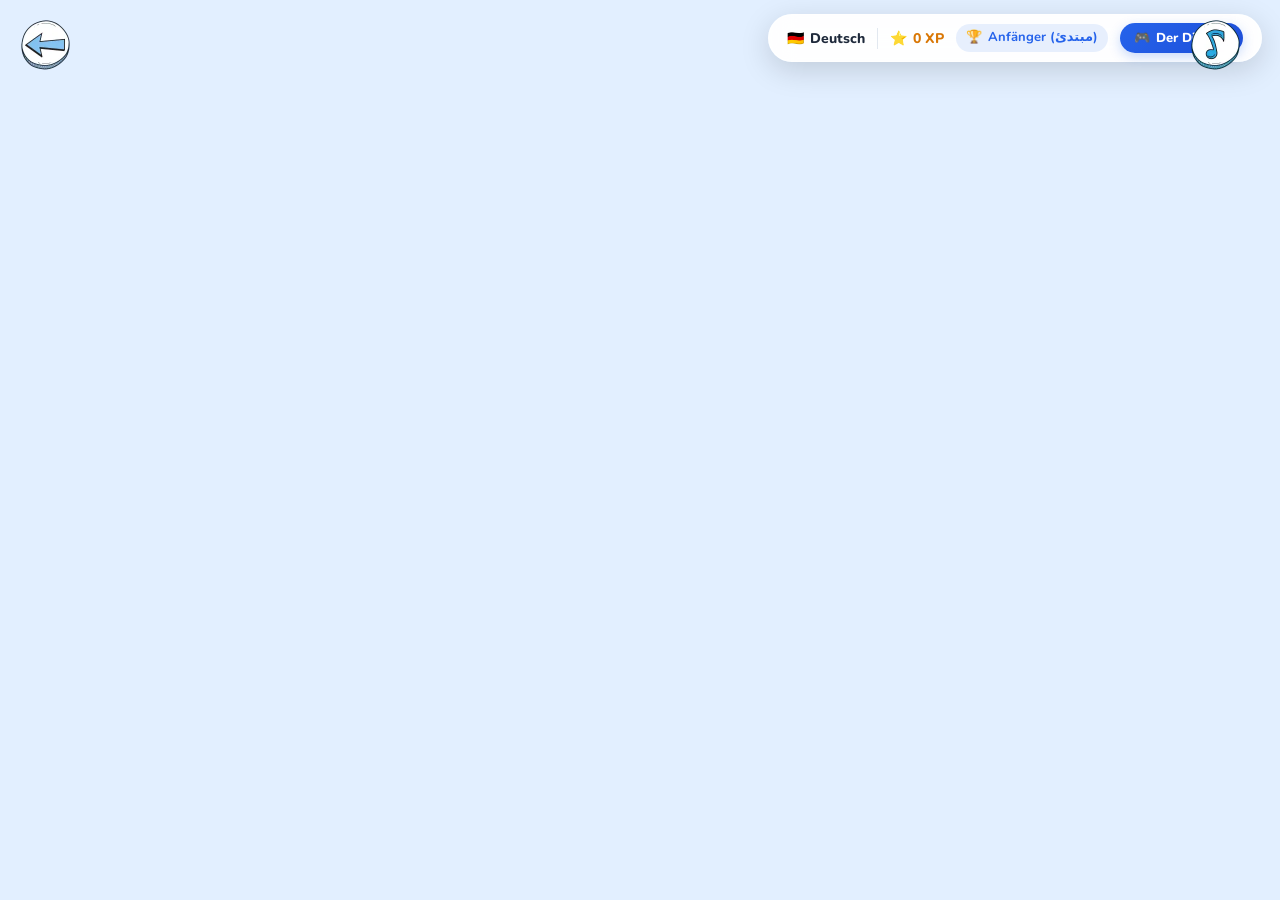
==== commit c0a7215b: "feat: add German learning engine and vocabulary integration across pages and levels" ====
--- a/blog.html
+++ b/blog.html
@@ -167,13 +167,8 @@
     <script type="module" crossorigin src="./assets/index-C2Y9NDyy.js"></script>
     <link rel="modulepreload" crossorigin href="./assets/three-vendor-BrF7bqo1.js">
     <link rel="stylesheet" crossorigin href="./assets/index-D7Dw_-Cd.css">
-    <link rel="stylesheet" href="https://fonts.googleapis.com/css2?family=Cairo:wght@500;600;700;800;900&display=swap">
-  <link rel="stylesheet" href="/german-engine.css">
+    <link rel="stylesheet" href="/german-engine.css">
   <script type="module" src="/german-engine.js"></script>
-  <link rel="stylesheet" href="/german-life-simulator.css">
-  <link rel="stylesheet" href="/brand-refresh.css">
-  <script type="module" src="/german-life-simulator.js"></script>
-  <script defer src="/brand-refresh.js"></script>
 </head>
 
   <body>
--- a/german-engine.css
+++ b/german-engine.css
@@ -107,8 +107,8 @@
 /* Quest HUD Widget (Floating on left) */
 .de-quest-widget {
   position: fixed;
-  top: 85px;
-  left: 20px;
+  top: 14px;
+  left: 18px;
   width: 310px;
   background: rgba(255, 255, 255, 0.95);
   backdrop-filter: blur(12px);
@@ -551,428 +551,3 @@
     font-size: 12px;
   }
 }
-
-/* ============================================================
-   Interactive Dialogue Simulator Styles (Deutscher Dialog-Simulator)
-   ============================================================ */
-
-.de-dialogue-overlay {
-  position: fixed;
-  inset: 0;
-  background: rgba(15, 23, 42, 0.78);
-  backdrop-filter: blur(10px);
-  z-index: 10000002;
-  display: flex;
-  align-items: center;
-  justify-content: center;
-  padding: 18px;
-  font-family: 'Nunito', system-ui, sans-serif;
-  animation: deFadeIn 0.3s ease;
-}
-
-.de-dialogue-box {
-  width: 100%;
-  max-width: 580px;
-  background: white;
-  border-radius: 32px;
-  box-shadow: 0 25px 70px rgba(0, 0, 0, 0.35);
-  overflow: hidden;
-  display: flex;
-  flex-direction: column;
-  animation: deModalPop 0.35s cubic-bezier(0.175, 0.885, 0.32, 1.275);
-}
-
-.de-dialogue-top {
-  background: linear-gradient(135deg, #1e293b, #0f172a);
-  color: white;
-  padding: 18px 24px;
-  display: flex;
-  align-items: center;
-  justify-content: space-between;
-}
-
-.de-dialogue-title-wrap {
-  display: flex;
-  align-items: center;
-  gap: 12px;
-}
-
-.de-dialogue-avatar {
-  width: 44px;
-  height: 44px;
-  border-radius: 50%;
-  background: #3b82f6;
-  display: flex;
-  align-items: center;
-  justify-content: center;
-  font-size: 22px;
-  border: 2px solid white;
-}
-
-.de-dialogue-speaker-name {
-  font-size: 17px;
-  font-weight: 800;
-  margin-bottom: 2px;
-}
-
-.de-dialogue-sub {
-  font-size: 12px;
-  color: #94a3b8;
-  font-weight: 600;
-}
-
-.de-dialogue-body {
-  padding: 24px;
-  display: flex;
-  flex-direction: column;
-  gap: 18px;
-  max-height: 68vh;
-  overflow-y: auto;
-}
-
-.de-npc-speech-bubble {
-  background: #f1f5f9;
-  border-radius: 20px 20px 20px 4px;
-  padding: 18px 20px;
-  position: relative;
-  border: 1px solid #e2e8f0;
-}
-
-.de-speech-text-de {
-  font-size: 18px;
-  font-weight: 800;
-  color: #0f172a;
-  line-height: 1.4;
-  margin-bottom: 6px;
-}
-
-.de-speech-text-ar {
-  font-size: 14px;
-  color: #64748b;
-  font-weight: 600;
-  margin-bottom: 8px;
-}
-
-.de-speech-listen-btn {
-  background: transparent;
-  border: 1px solid #cbd5e1;
-  border-radius: 20px;
-  padding: 4px 12px;
-  font-size: 12px;
-  font-weight: 700;
-  color: #2563eb;
-  cursor: pointer;
-  display: inline-flex;
-  align-items: center;
-  gap: 6px;
-  transition: all 0.2s;
-}
-
-.de-speech-listen-btn:hover {
-  background: #eff6ff;
-  border-color: #93c5fd;
-}
-
-/* Grammar Explanation Callout */
-.de-grammar-callout {
-  background: linear-gradient(135deg, #f0fdf4 0%, #e0f2fe 100%);
-  border-radius: 16px;
-  padding: 12px 16px;
-  border: 1px solid #bae6fd;
-  display: flex;
-  align-items: flex-start;
-  gap: 10px;
-  font-size: 13px;
-}
-
-.de-grammar-badge {
-  padding: 3px 8px;
-  border-radius: 8px;
-  font-size: 11px;
-  font-weight: 800;
-  text-transform: uppercase;
-  flex-shrink: 0;
-}
-
-.badge-akkusativ {
-  background: #818cf8;
-  color: white;
-}
-
-.badge-dativ {
-  background: #f59e0b;
-  color: white;
-}
-
-.de-grammar-text {
-  color: #1e293b;
-  font-weight: 700;
-  line-height: 1.4;
-}
-
-.de-grammar-sub {
-  font-size: 12px;
-  color: #475569;
-  font-weight: 500;
-  margin-top: 3px;
-}
-
-/* User Choices */
-.de-choices-header {
-  font-size: 13px;
-  font-weight: 800;
-  color: #475569;
-  text-transform: uppercase;
-  letter-spacing: 0.5px;
-  margin-bottom: 8px;
-}
-
-.de-choice-option {
-  background: white;
-  border: 2px solid #e2e8f0;
-  border-radius: 18px;
-  padding: 14px 18px;
-  cursor: pointer;
-  transition: all 0.22s ease;
-  display: flex;
-  align-items: center;
-  justify-content: space-between;
-  gap: 12px;
-  text-align: right;
-  direction: ltr;
-}
-
-.de-choice-option:hover {
-  border-color: #2563eb;
-  background: #eff6ff;
-  transform: translateY(-2px);
-  box-shadow: 0 6px 18px rgba(37, 99, 235, 0.12);
-}
-
-.de-choice-de {
-  font-size: 15px;
-  font-weight: 800;
-  color: #1e293b;
-  margin-bottom: 4px;
-}
-
-.de-choice-ar {
-  font-size: 13px;
-  color: #64748b;
-  font-weight: 600;
-}
-
-.de-choice-speak-icon {
-  width: 38px;
-  height: 38px;
-  border-radius: 50%;
-  background: #f1f5f9;
-  color: #2563eb;
-  display: flex;
-  align-items: center;
-  justify-content: center;
-  font-size: 16px;
-  flex-shrink: 0;
-  transition: all 0.2s;
-}
-
-.de-choice-option:hover .de-choice-speak-icon {
-  background: #2563eb;
-  color: white;
-}
-
-/* World Action Trigger Buttons (Prompt in 3D scene) */
-.de-world-dialogue-trigger {
-  position: fixed;
-  bottom: 24px;
-  right: 24px;
-  background: linear-gradient(135deg, #1e293b, #0f172a);
-  color: white;
-  border: 2px solid #3b82f6;
-  border-radius: 50px;
-  padding: 12px 22px;
-  font-size: 15px;
-  font-weight: 800;
-  cursor: pointer;
-  display: flex;
-  align-items: center;
-  gap: 10px;
-  box-shadow: 0 10px 30px rgba(0, 0, 0, 0.35);
-  z-index: 999997;
-  font-family: 'Nunito', sans-serif;
-  transition: all 0.2s cubic-bezier(0.175, 0.885, 0.32, 1.275);
-  animation: dePulse 2s infinite;
-}
-
-.de-world-dialogue-trigger:hover {
-  transform: scale(1.05);
-  box-shadow: 0 14px 40px rgba(37, 99, 235, 0.4);
-  border-color: #60a5fa;
-}
-
-@import url('https://fonts.googleapis.com/css2?family=Cairo:wght@500;600;700;800;900&family=Nunito:wght@600;700;800;900&display=swap');
-
-/* Arabic Font Class */
-.de-ar {
-  font-family: 'Cairo', 'Nunito', system-ui, sans-serif !important;
-  direction: rtl !important;
-  unicode-bidi: isolate;
-  display: inline-block;
-  font-feature-settings: "liga" 1, "calt" 1;
-  text-rendering: optimizeLegibility;
-  -webkit-font-smoothing: antialiased;
-}
-
-/* Unified Center-Top Header HUD */
-.de-hud-bar {
-  position: fixed;
-  top: 12px;
-  left: 50%;
-  transform: translateX(-50%);
-  right: auto;
-  display: flex;
-  align-items: center;
-  gap: 10px;
-  background: rgba(255, 255, 255, 0.96);
-  backdrop-filter: blur(16px);
-  padding: 6px 16px;
-  border-radius: 50px;
-  box-shadow: 0 8px 30px rgba(0, 0, 0, 0.16);
-  border: 1.5px solid rgba(255, 255, 255, 0.9);
-  z-index: 999990;
-  font-family: 'Nunito', 'Cairo', system-ui, sans-serif;
-  user-select: none;
-  animation: deSlideDown 0.4s ease-out;
-  max-width: 95vw;
-  flex-wrap: wrap;
-  justify-content: center;
-}
-
-/* Life HUD right below center HUD */
-.de-life-hud {
-  position: fixed;
-  top: 64px;
-  left: 50%;
-  transform: translateX(-50%);
-  right: auto;
-  display: flex;
-  align-items: center;
-  gap: 8px;
-  background: rgba(255, 255, 255, 0.94);
-  backdrop-filter: blur(14px);
-  padding: 5px 14px;
-  border-radius: 40px;
-  box-shadow: 0 6px 20px rgba(0, 0, 0, 0.12);
-  border: 1.5px solid rgba(226, 232, 240, 0.9);
-  z-index: 999989;
-  font-family: 'Nunito', 'Cairo', system-ui, sans-serif;
-  user-select: none;
-  animation: deSlideDown 0.45s ease-out;
-}
-
-/* World Action Trigger Buttons (Bottom Right Stacked) */
-.de-world-dialogue-trigger {
-  position: fixed;
-  bottom: 24px;
-  right: 24px;
-  background: linear-gradient(135deg, #1e293b, #0f172a);
-  color: white;
-  border: 2px solid #3b82f6;
-  border-radius: 50px;
-  padding: 10px 20px;
-  font-size: 14px;
-  font-weight: 800;
-  cursor: pointer;
-  display: flex;
-  align-items: center;
-  gap: 8px;
-  box-shadow: 0 10px 30px rgba(0, 0, 0, 0.35);
-  z-index: 999995;
-  font-family: 'Nunito', 'Cairo', sans-serif;
-  transition: all 0.2s cubic-bezier(0.175, 0.885, 0.32, 1.275);
-}
-
-.de-world-npc-beacon {
-  position: fixed;
-  bottom: 76px;
-  right: 24px;
-  background: linear-gradient(135deg, #0284c7, #0f172a);
-  color: white;
-  border: 2px solid #38bdf8;
-  border-radius: 50px;
-  padding: 9px 18px;
-  font-size: 13px;
-  font-weight: 800;
-  cursor: pointer;
-  display: flex;
-  align-items: center;
-  gap: 8px;
-  box-shadow: 0 10px 30px rgba(0, 0, 0, 0.35);
-  z-index: 999994;
-  font-family: 'Nunito', 'Cairo', sans-serif;
-  transition: all 0.2s;
-}
-
-/* 3D Exploration Crosshair */
-.de-crosshair {
-  position: fixed;
-  top: 50%;
-  left: 50%;
-  transform: translate(-50%, -50%);
-  width: 12px;
-  height: 12px;
-  border: 2px solid rgba(255, 255, 255, 0.85);
-  border-radius: 50%;
-  pointer-events: none;
-  z-index: 999980;
-  box-shadow: 0 0 6px rgba(0, 0, 0, 0.6);
-  transition: all 0.2s ease;
-}
-
-.de-crosshair::after {
-  content: '';
-  position: absolute;
-  top: 50%;
-  left: 50%;
-  transform: translate(-50%, -50%);
-  width: 2px;
-  height: 2px;
-  background: white;
-  border-radius: 50%;
-}
-
-.de-hud-bar {
-  position: fixed !important;
-  top: 14px !important;
-  right: 125px !important;
-  left: auto !important;
-  transform: none !important;
-  display: flex !important;
-  align-items: center !important;
-  gap: 8px !important;
-  background: rgba(255, 255, 255, 0.96) !important;
-  backdrop-filter: blur(16px) !important;
-  padding: 6px 14px !important;
-  border-radius: 50px !important;
-  box-shadow: 0 8px 30px rgba(0, 0, 0, 0.16) !important;
-  border: 1.5px solid rgba(255, 255, 255, 0.9) !important;
-  z-index: 999990 !important;
-}
-
-.de-life-hud {
-  position: fixed !important;
-  top: 66px !important;
-  right: 125px !important;
-  left: auto !important;
-  transform: none !important;
-  display: flex !important;
-  align-items: center !important;
-  gap: 8px !important;
-  background: rgba(255, 255, 255, 0.94) !important;
-  backdrop-filter: blur(14px) !important;
-  padding: 5px 12px !important;
-  border-radius: 40px !important;
-  box-shadow: 0 6px 20px rgba(0, 0, 0, 0.12) !important;
-  border: 1.5px solid rgba(226, 232, 240, 0.9) !important;
-  z-index: 999989 !important;
-}
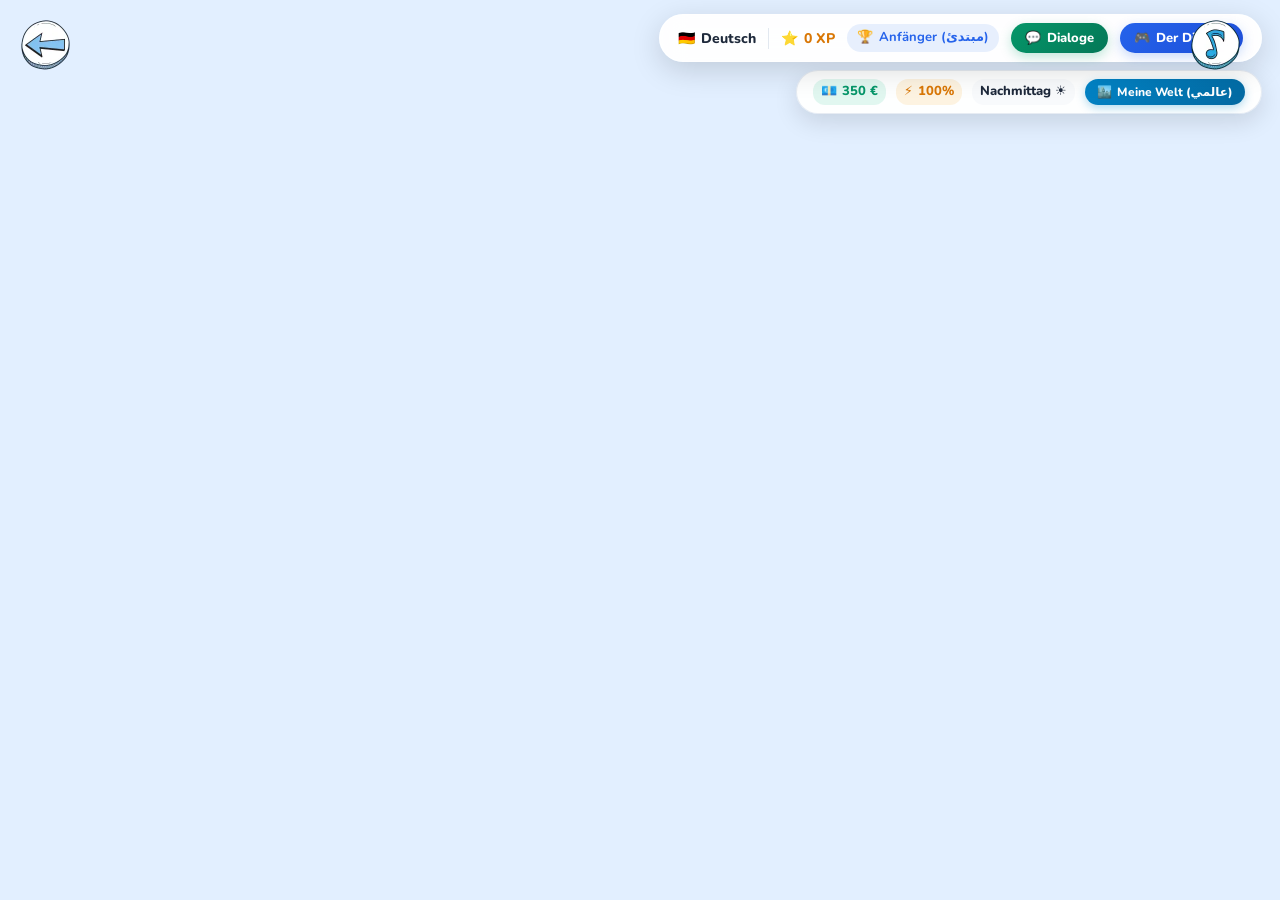
==== commit 8f8aa708: "feat(life-sim): add German life simulator with NPCs, personalities, friendships, jobs, housing, and " ====
--- a/blog.html
+++ b/blog.html
@@ -169,6 +169,8 @@
     <link rel="stylesheet" crossorigin href="./assets/index-D7Dw_-Cd.css">
     <link rel="stylesheet" href="/german-engine.css">
   <script type="module" src="/german-engine.js"></script>
+  <link rel="stylesheet" href="/german-life-simulator.css">
+  <script type="module" src="/german-life-simulator.js"></script>
 </head>
 
   <body>
--- a/german-engine.css
+++ b/german-engine.css
@@ -551,3 +551,261 @@
     font-size: 12px;
   }
 }
+
+/* ============================================================
+   Interactive Dialogue Simulator Styles (Deutscher Dialog-Simulator)
+   ============================================================ */
+
+.de-dialogue-overlay {
+  position: fixed;
+  inset: 0;
+  background: rgba(15, 23, 42, 0.78);
+  backdrop-filter: blur(10px);
+  z-index: 10000002;
+  display: flex;
+  align-items: center;
+  justify-content: center;
+  padding: 18px;
+  font-family: 'Nunito', system-ui, sans-serif;
+  animation: deFadeIn 0.3s ease;
+}
+
+.de-dialogue-box {
+  width: 100%;
+  max-width: 580px;
+  background: white;
+  border-radius: 32px;
+  box-shadow: 0 25px 70px rgba(0, 0, 0, 0.35);
+  overflow: hidden;
+  display: flex;
+  flex-direction: column;
+  animation: deModalPop 0.35s cubic-bezier(0.175, 0.885, 0.32, 1.275);
+}
+
+.de-dialogue-top {
+  background: linear-gradient(135deg, #1e293b, #0f172a);
+  color: white;
+  padding: 18px 24px;
+  display: flex;
+  align-items: center;
+  justify-content: space-between;
+}
+
+.de-dialogue-title-wrap {
+  display: flex;
+  align-items: center;
+  gap: 12px;
+}
+
+.de-dialogue-avatar {
+  width: 44px;
+  height: 44px;
+  border-radius: 50%;
+  background: #3b82f6;
+  display: flex;
+  align-items: center;
+  justify-content: center;
+  font-size: 22px;
+  border: 2px solid white;
+}
+
+.de-dialogue-speaker-name {
+  font-size: 17px;
+  font-weight: 800;
+  margin-bottom: 2px;
+}
+
+.de-dialogue-sub {
+  font-size: 12px;
+  color: #94a3b8;
+  font-weight: 600;
+}
+
+.de-dialogue-body {
+  padding: 24px;
+  display: flex;
+  flex-direction: column;
+  gap: 18px;
+  max-height: 68vh;
+  overflow-y: auto;
+}
+
+.de-npc-speech-bubble {
+  background: #f1f5f9;
+  border-radius: 20px 20px 20px 4px;
+  padding: 18px 20px;
+  position: relative;
+  border: 1px solid #e2e8f0;
+}
+
+.de-speech-text-de {
+  font-size: 18px;
+  font-weight: 800;
+  color: #0f172a;
+  line-height: 1.4;
+  margin-bottom: 6px;
+}
+
+.de-speech-text-ar {
+  font-size: 14px;
+  color: #64748b;
+  font-weight: 600;
+  margin-bottom: 8px;
+}
+
+.de-speech-listen-btn {
+  background: transparent;
+  border: 1px solid #cbd5e1;
+  border-radius: 20px;
+  padding: 4px 12px;
+  font-size: 12px;
+  font-weight: 700;
+  color: #2563eb;
+  cursor: pointer;
+  display: inline-flex;
+  align-items: center;
+  gap: 6px;
+  transition: all 0.2s;
+}
+
+.de-speech-listen-btn:hover {
+  background: #eff6ff;
+  border-color: #93c5fd;
+}
+
+/* Grammar Explanation Callout */
+.de-grammar-callout {
+  background: linear-gradient(135deg, #f0fdf4 0%, #e0f2fe 100%);
+  border-radius: 16px;
+  padding: 12px 16px;
+  border: 1px solid #bae6fd;
+  display: flex;
+  align-items: flex-start;
+  gap: 10px;
+  font-size: 13px;
+}
+
+.de-grammar-badge {
+  padding: 3px 8px;
+  border-radius: 8px;
+  font-size: 11px;
+  font-weight: 800;
+  text-transform: uppercase;
+  flex-shrink: 0;
+}
+
+.badge-akkusativ {
+  background: #818cf8;
+  color: white;
+}
+
+.badge-dativ {
+  background: #f59e0b;
+  color: white;
+}
+
+.de-grammar-text {
+  color: #1e293b;
+  font-weight: 700;
+  line-height: 1.4;
+}
+
+.de-grammar-sub {
+  font-size: 12px;
+  color: #475569;
+  font-weight: 500;
+  margin-top: 3px;
+}
+
+/* User Choices */
+.de-choices-header {
+  font-size: 13px;
+  font-weight: 800;
+  color: #475569;
+  text-transform: uppercase;
+  letter-spacing: 0.5px;
+  margin-bottom: 8px;
+}
+
+.de-choice-option {
+  background: white;
+  border: 2px solid #e2e8f0;
+  border-radius: 18px;
+  padding: 14px 18px;
+  cursor: pointer;
+  transition: all 0.22s ease;
+  display: flex;
+  align-items: center;
+  justify-content: space-between;
+  gap: 12px;
+  text-align: right;
+  direction: ltr;
+}
+
+.de-choice-option:hover {
+  border-color: #2563eb;
+  background: #eff6ff;
+  transform: translateY(-2px);
+  box-shadow: 0 6px 18px rgba(37, 99, 235, 0.12);
+}
+
+.de-choice-de {
+  font-size: 15px;
+  font-weight: 800;
+  color: #1e293b;
+  margin-bottom: 4px;
+}
+
+.de-choice-ar {
+  font-size: 13px;
+  color: #64748b;
+  font-weight: 600;
+}
+
+.de-choice-speak-icon {
+  width: 38px;
+  height: 38px;
+  border-radius: 50%;
+  background: #f1f5f9;
+  color: #2563eb;
+  display: flex;
+  align-items: center;
+  justify-content: center;
+  font-size: 16px;
+  flex-shrink: 0;
+  transition: all 0.2s;
+}
+
+.de-choice-option:hover .de-choice-speak-icon {
+  background: #2563eb;
+  color: white;
+}
+
+/* World Action Trigger Buttons (Prompt in 3D scene) */
+.de-world-dialogue-trigger {
+  position: fixed;
+  bottom: 24px;
+  right: 24px;
+  background: linear-gradient(135deg, #1e293b, #0f172a);
+  color: white;
+  border: 2px solid #3b82f6;
+  border-radius: 50px;
+  padding: 12px 22px;
+  font-size: 15px;
+  font-weight: 800;
+  cursor: pointer;
+  display: flex;
+  align-items: center;
+  gap: 10px;
+  box-shadow: 0 10px 30px rgba(0, 0, 0, 0.35);
+  z-index: 999997;
+  font-family: 'Nunito', sans-serif;
+  transition: all 0.2s cubic-bezier(0.175, 0.885, 0.32, 1.275);
+  animation: dePulse 2s infinite;
+}
+
+.de-world-dialogue-trigger:hover {
+  transform: scale(1.05);
+  box-shadow: 0 14px 40px rgba(37, 99, 235, 0.4);
+  border-color: #60a5fa;
+}
--- a/german-life-simulator.css
+++ b/german-life-simulator.css
@@ -0,0 +1,413 @@
+/* ============================================================
+   German Life Simulator Styles (Deutsches Lebens-Simulations-System)
+   ============================================================ */
+
+:root {
+  --life-primary: #0284c7;
+  --life-gold: #f59e0b;
+  --life-emerald: #10b981;
+  --life-slate: #0f172a;
+}
+
+/* Life Top Navigation HUD */
+.de-life-hud {
+  position: fixed;
+  top: 70px;
+  right: 18px;
+  display: flex;
+  align-items: center;
+  gap: 10px;
+  background: rgba(255, 255, 255, 0.95);
+  backdrop-filter: blur(14px);
+  padding: 8px 16px;
+  border-radius: 40px;
+  box-shadow: 0 8px 25px rgba(0, 0, 0, 0.12);
+  border: 1.5px solid rgba(226, 232, 240, 0.8);
+  z-index: 999990;
+  font-family: 'Nunito', system-ui, sans-serif;
+  user-select: none;
+  animation: deSlideDown 0.4s ease-out;
+}
+
+.de-life-stat {
+  display: flex;
+  align-items: center;
+  gap: 5px;
+  font-size: 13px;
+  font-weight: 800;
+  color: #1e293b;
+  padding: 3px 8px;
+  border-radius: 12px;
+  background: #f8fafc;
+}
+
+.de-life-stat.money {
+  color: #059669;
+  background: rgba(16, 185, 129, 0.12);
+}
+
+.de-life-stat.energy {
+  color: #d97706;
+  background: rgba(245, 158, 11, 0.12);
+}
+
+.de-life-btn {
+  background: #f1f5f9;
+  border: 1px solid #cbd5e1;
+  border-radius: 20px;
+  padding: 5px 12px;
+  font-size: 12px;
+  font-weight: 800;
+  color: #334155;
+  cursor: pointer;
+  display: flex;
+  align-items: center;
+  gap: 5px;
+  transition: all 0.2s;
+}
+
+.de-life-btn:hover {
+  background: #e2e8f0;
+  color: #0f172a;
+  transform: translateY(-1px);
+}
+
+.de-life-btn.highlight {
+  background: linear-gradient(135deg, #0284c7, #0369a1);
+  color: white;
+  border: none;
+  box-shadow: 0 3px 10px rgba(2, 132, 199, 0.3);
+}
+
+.de-life-btn.highlight:hover {
+  background: linear-gradient(135deg, #0369a1, #075985);
+}
+
+/* Life Management Full Modal */
+.de-life-modal-overlay {
+  position: fixed;
+  inset: 0;
+  background: rgba(15, 23, 42, 0.78);
+  backdrop-filter: blur(10px);
+  z-index: 10000010;
+  display: flex;
+  align-items: center;
+  justify-content: center;
+  padding: 20px;
+  font-family: 'Nunito', system-ui, sans-serif;
+  animation: deFadeIn 0.3s ease;
+}
+
+.de-life-modal {
+  width: 100%;
+  max-width: 720px;
+  background: white;
+  border-radius: 32px;
+  box-shadow: 0 25px 70px rgba(0,0,0,0.4);
+  overflow: hidden;
+  max-height: 85vh;
+  display: flex;
+  flex-direction: column;
+  animation: deModalPop 0.35s cubic-bezier(0.175, 0.885, 0.32, 1.275);
+}
+
+.de-life-header {
+  background: linear-gradient(135deg, #0f172a, #1e293b);
+  color: white;
+  padding: 22px 28px;
+  display: flex;
+  align-items: center;
+  justify-content: space-between;
+}
+
+.de-life-tabs {
+  display: flex;
+  background: #f1f5f9;
+  padding: 6px;
+  border-bottom: 1px solid #e2e8f0;
+  gap: 6px;
+}
+
+.de-life-tab {
+  flex: 1;
+  padding: 10px 14px;
+  border: none;
+  border-radius: 14px;
+  font-size: 13px;
+  font-weight: 800;
+  color: #64748b;
+  background: transparent;
+  cursor: pointer;
+  transition: all 0.2s;
+  display: flex;
+  align-items: center;
+  justify-content: center;
+  gap: 6px;
+}
+
+.de-life-tab.active {
+  background: white;
+  color: #0284c7;
+  box-shadow: 0 2px 8px rgba(0,0,0,0.08);
+}
+
+.de-life-content {
+  padding: 24px;
+  overflow-y: auto;
+  flex: 1;
+}
+
+/* NPC Cards in Friends Tab */
+.de-npc-grid {
+  display: grid;
+  grid-template-columns: repeat(auto-fill, minmax(280px, 1fr));
+  gap: 16px;
+}
+
+.de-npc-card {
+  background: #f8fafc;
+  border: 1.5px solid #e2e8f0;
+  border-radius: 20px;
+  padding: 18px;
+  transition: all 0.2s ease;
+  display: flex;
+  flex-direction: column;
+  gap: 10px;
+}
+
+.de-npc-card:hover {
+  transform: translateY(-2px);
+  border-color: #38bdf8;
+  box-shadow: 0 8px 20px rgba(2, 132, 199, 0.1);
+  background: white;
+}
+
+.de-npc-card-header {
+  display: flex;
+  align-items: center;
+  justify-content: space-between;
+}
+
+.de-npc-avatar-wrap {
+  display: flex;
+  align-items: center;
+  gap: 10px;
+}
+
+.de-npc-avatar {
+  width: 46px;
+  height: 46px;
+  border-radius: 50%;
+  background: linear-gradient(135deg, #38bdf8, #0284c7);
+  display: flex;
+  align-items: center;
+  justify-content: center;
+  font-size: 24px;
+  box-shadow: 0 4px 10px rgba(2, 132, 199, 0.25);
+}
+
+.de-npc-name {
+  font-size: 16px;
+  font-weight: 900;
+  color: #0f172a;
+}
+
+.de-npc-role {
+  font-size: 12px;
+  font-weight: 700;
+  color: #64748b;
+}
+
+.de-npc-mood-badge {
+  font-size: 11px;
+  font-weight: 800;
+  padding: 3px 8px;
+  border-radius: 12px;
+  background: #e0f2fe;
+  color: #0369a1;
+}
+
+.de-npc-personality {
+  font-size: 12px;
+  color: #475569;
+  background: white;
+  padding: 6px 10px;
+  border-radius: 10px;
+  border: 1px solid #f1f5f9;
+  font-weight: 600;
+}
+
+.de-npc-friendship-bar {
+  height: 8px;
+  background: #e2e8f0;
+  border-radius: 6px;
+  overflow: hidden;
+  margin-top: 4px;
+}
+
+.de-npc-friendship-fill {
+  height: 100%;
+  background: linear-gradient(90deg, #ec4899, #f43f5e);
+  border-radius: 6px;
+  transition: width 0.4s ease;
+}
+
+.de-npc-action-btn {
+  background: linear-gradient(135deg, #0284c7, #0369a1);
+  color: white;
+  border: none;
+  border-radius: 14px;
+  padding: 9px 14px;
+  font-size: 13px;
+  font-weight: 800;
+  cursor: pointer;
+  display: flex;
+  align-items: center;
+  justify-content: center;
+  gap: 6px;
+  margin-top: 6px;
+  transition: all 0.2s;
+}
+
+.de-npc-action-btn:hover {
+  background: linear-gradient(135deg, #0369a1, #075985);
+  transform: translateY(-1px);
+}
+
+/* Jobs Cards in Work Tab */
+.de-job-card {
+  background: #f8fafc;
+  border: 1.5px solid #e2e8f0;
+  border-radius: 20px;
+  padding: 20px;
+  margin-bottom: 14px;
+  display: flex;
+  align-items: center;
+  justify-content: space-between;
+  gap: 16px;
+}
+
+.de-job-info h4 {
+  margin: 0 0 4px;
+  font-size: 17px;
+  font-weight: 900;
+  color: #0f172a;
+}
+
+.de-job-info p {
+  margin: 0 0 8px;
+  font-size: 13px;
+  color: #64748b;
+  font-weight: 600;
+}
+
+.de-job-wage {
+  display: inline-flex;
+  align-items: center;
+  gap: 4px;
+  font-size: 14px;
+  font-weight: 900;
+  color: #059669;
+  background: rgba(16, 185, 129, 0.12);
+  padding: 4px 10px;
+  border-radius: 12px;
+}
+
+.de-job-work-btn {
+  background: linear-gradient(135deg, #10b981, #059669);
+  color: white;
+  border: none;
+  border-radius: 16px;
+  padding: 12px 20px;
+  font-size: 14px;
+  font-weight: 800;
+  cursor: pointer;
+  white-space: nowrap;
+  box-shadow: 0 4px 12px rgba(16, 185, 129, 0.3);
+  transition: all 0.2s;
+}
+
+.de-job-work-btn:hover {
+  background: linear-gradient(135deg, #059669, #047857);
+  transform: translateY(-2px);
+}
+
+/* Properties in Real Estate Tab */
+.de-property-card {
+  background: #f8fafc;
+  border: 1.5px solid #e2e8f0;
+  border-radius: 22px;
+  padding: 22px;
+  margin-bottom: 16px;
+  display: flex;
+  align-items: center;
+  justify-content: space-between;
+  gap: 18px;
+}
+
+.de-property-owned-badge {
+  background: #dcfce7;
+  color: #15803d;
+  font-size: 12px;
+  font-weight: 800;
+  padding: 4px 10px;
+  border-radius: 12px;
+  border: 1px solid #bbf7d0;
+}
+
+.de-buy-btn {
+  background: linear-gradient(135deg, #f59e0b, #d97706);
+  color: white;
+  border: none;
+  border-radius: 16px;
+  padding: 12px 22px;
+  font-size: 14px;
+  font-weight: 800;
+  cursor: pointer;
+  box-shadow: 0 4px 12px rgba(245, 158, 11, 0.3);
+  transition: all 0.2s;
+}
+
+.de-buy-btn:hover {
+  background: linear-gradient(135deg, #d97706, #b45309);
+  transform: translateY(-2px);
+}
+
+/* Floating NPC In-World Indicator */
+.de-world-npc-beacon {
+  position: fixed;
+  bottom: 84px;
+  right: 24px;
+  background: linear-gradient(135deg, #0284c7, #0f172a);
+  color: white;
+  border: 2px solid #38bdf8;
+  border-radius: 50px;
+  padding: 10px 20px;
+  font-size: 14px;
+  font-weight: 800;
+  cursor: pointer;
+  display: flex;
+  align-items: center;
+  gap: 10px;
+  box-shadow: 0 10px 30px rgba(0, 0, 0, 0.35);
+  z-index: 999996;
+  font-family: 'Nunito', sans-serif;
+  transition: all 0.2s;
+  animation: dePulse 2.4s infinite;
+}
+
+.de-world-npc-beacon:hover {
+  transform: scale(1.05);
+  border-color: #7dd3fc;
+}
+
+@media (max-width: 640px) {
+  .de-life-hud {
+    top: auto;
+    bottom: 12px;
+    right: 12px;
+    left: 12px;
+    justify-content: space-between;
+    padding: 6px 12px;
+  }
+}
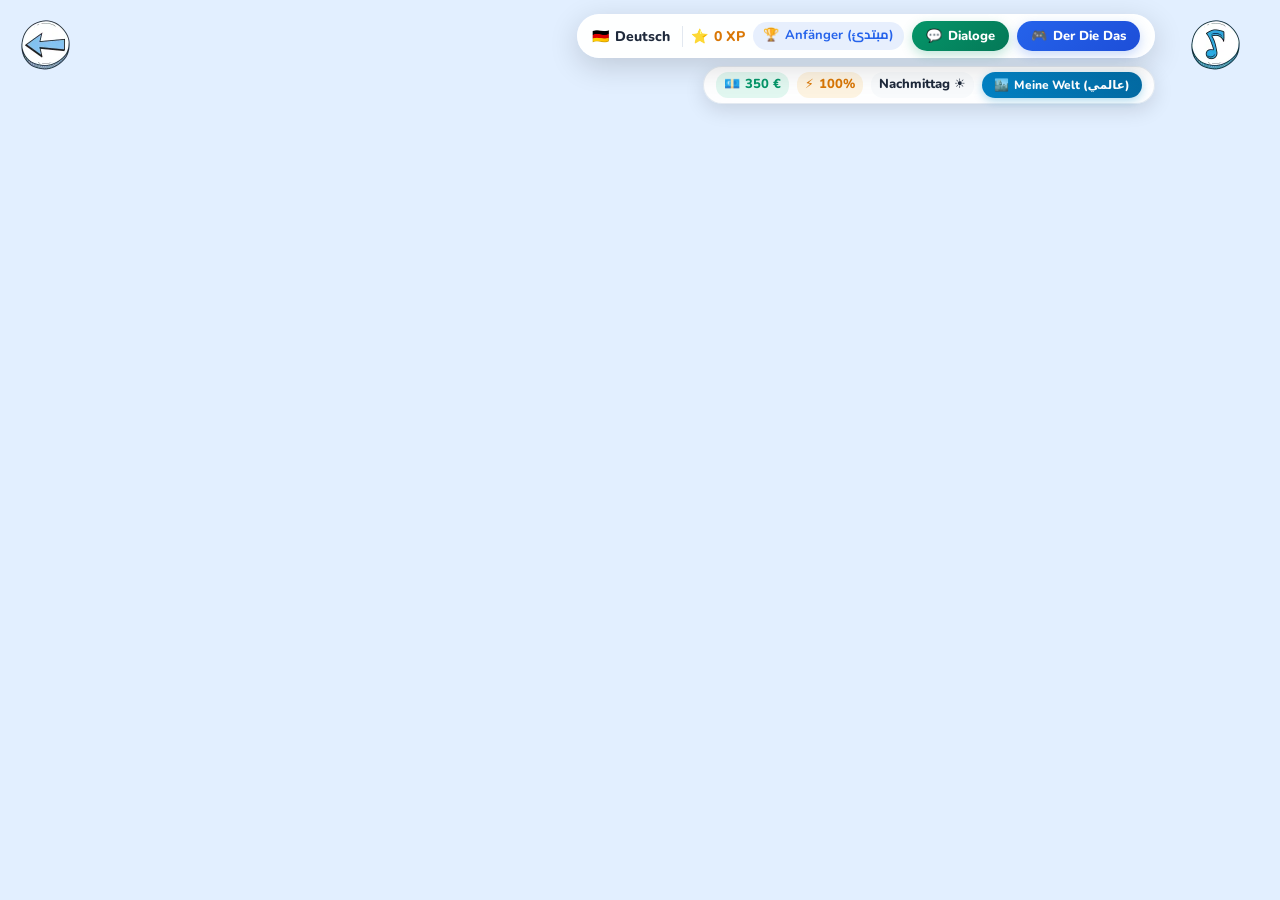
==== commit faead3eb: "feat: add Cairo font support and update HUD styles for German engine and simulator" ====
--- a/blog.html
+++ b/blog.html
@@ -167,7 +167,8 @@
     <script type="module" crossorigin src="./assets/index-C2Y9NDyy.js"></script>
     <link rel="modulepreload" crossorigin href="./assets/three-vendor-BrF7bqo1.js">
     <link rel="stylesheet" crossorigin href="./assets/index-D7Dw_-Cd.css">
-    <link rel="stylesheet" href="/german-engine.css">
+    <link rel="stylesheet" href="https://fonts.googleapis.com/css2?family=Cairo:wght@500;600;700;800;900&display=swap">
+  <link rel="stylesheet" href="/german-engine.css">
   <script type="module" src="/german-engine.js"></script>
   <link rel="stylesheet" href="/german-life-simulator.css">
   <script type="module" src="/german-life-simulator.js"></script>
--- a/german-engine.css
+++ b/german-engine.css
@@ -107,8 +107,8 @@
 /* Quest HUD Widget (Floating on left) */
 .de-quest-widget {
   position: fixed;
-  top: 14px;
-  left: 18px;
+  top: 85px;
+  left: 20px;
   width: 310px;
   background: rgba(255, 255, 255, 0.95);
   backdrop-filter: blur(12px);
@@ -809,3 +809,170 @@
   box-shadow: 0 14px 40px rgba(37, 99, 235, 0.4);
   border-color: #60a5fa;
 }
+
+@import url('https://fonts.googleapis.com/css2?family=Cairo:wght@500;600;700;800;900&family=Nunito:wght@600;700;800;900&display=swap');
+
+/* Arabic Font Class */
+.de-ar {
+  font-family: 'Cairo', 'Nunito', system-ui, sans-serif !important;
+  direction: rtl !important;
+  unicode-bidi: isolate;
+  display: inline-block;
+  font-feature-settings: "liga" 1, "calt" 1;
+  text-rendering: optimizeLegibility;
+  -webkit-font-smoothing: antialiased;
+}
+
+/* Unified Center-Top Header HUD */
+.de-hud-bar {
+  position: fixed;
+  top: 12px;
+  left: 50%;
+  transform: translateX(-50%);
+  right: auto;
+  display: flex;
+  align-items: center;
+  gap: 10px;
+  background: rgba(255, 255, 255, 0.96);
+  backdrop-filter: blur(16px);
+  padding: 6px 16px;
+  border-radius: 50px;
+  box-shadow: 0 8px 30px rgba(0, 0, 0, 0.16);
+  border: 1.5px solid rgba(255, 255, 255, 0.9);
+  z-index: 999990;
+  font-family: 'Nunito', 'Cairo', system-ui, sans-serif;
+  user-select: none;
+  animation: deSlideDown 0.4s ease-out;
+  max-width: 95vw;
+  flex-wrap: wrap;
+  justify-content: center;
+}
+
+/* Life HUD right below center HUD */
+.de-life-hud {
+  position: fixed;
+  top: 64px;
+  left: 50%;
+  transform: translateX(-50%);
+  right: auto;
+  display: flex;
+  align-items: center;
+  gap: 8px;
+  background: rgba(255, 255, 255, 0.94);
+  backdrop-filter: blur(14px);
+  padding: 5px 14px;
+  border-radius: 40px;
+  box-shadow: 0 6px 20px rgba(0, 0, 0, 0.12);
+  border: 1.5px solid rgba(226, 232, 240, 0.9);
+  z-index: 999989;
+  font-family: 'Nunito', 'Cairo', system-ui, sans-serif;
+  user-select: none;
+  animation: deSlideDown 0.45s ease-out;
+}
+
+/* World Action Trigger Buttons (Bottom Right Stacked) */
+.de-world-dialogue-trigger {
+  position: fixed;
+  bottom: 24px;
+  right: 24px;
+  background: linear-gradient(135deg, #1e293b, #0f172a);
+  color: white;
+  border: 2px solid #3b82f6;
+  border-radius: 50px;
+  padding: 10px 20px;
+  font-size: 14px;
+  font-weight: 800;
+  cursor: pointer;
+  display: flex;
+  align-items: center;
+  gap: 8px;
+  box-shadow: 0 10px 30px rgba(0, 0, 0, 0.35);
+  z-index: 999995;
+  font-family: 'Nunito', 'Cairo', sans-serif;
+  transition: all 0.2s cubic-bezier(0.175, 0.885, 0.32, 1.275);
+}
+
+.de-world-npc-beacon {
+  position: fixed;
+  bottom: 76px;
+  right: 24px;
+  background: linear-gradient(135deg, #0284c7, #0f172a);
+  color: white;
+  border: 2px solid #38bdf8;
+  border-radius: 50px;
+  padding: 9px 18px;
+  font-size: 13px;
+  font-weight: 800;
+  cursor: pointer;
+  display: flex;
+  align-items: center;
+  gap: 8px;
+  box-shadow: 0 10px 30px rgba(0, 0, 0, 0.35);
+  z-index: 999994;
+  font-family: 'Nunito', 'Cairo', sans-serif;
+  transition: all 0.2s;
+}
+
+/* 3D Exploration Crosshair */
+.de-crosshair {
+  position: fixed;
+  top: 50%;
+  left: 50%;
+  transform: translate(-50%, -50%);
+  width: 12px;
+  height: 12px;
+  border: 2px solid rgba(255, 255, 255, 0.85);
+  border-radius: 50%;
+  pointer-events: none;
+  z-index: 999980;
+  box-shadow: 0 0 6px rgba(0, 0, 0, 0.6);
+  transition: all 0.2s ease;
+}
+
+.de-crosshair::after {
+  content: '';
+  position: absolute;
+  top: 50%;
+  left: 50%;
+  transform: translate(-50%, -50%);
+  width: 2px;
+  height: 2px;
+  background: white;
+  border-radius: 50%;
+}
+
+.de-hud-bar {
+  position: fixed !important;
+  top: 14px !important;
+  right: 125px !important;
+  left: auto !important;
+  transform: none !important;
+  display: flex !important;
+  align-items: center !important;
+  gap: 8px !important;
+  background: rgba(255, 255, 255, 0.96) !important;
+  backdrop-filter: blur(16px) !important;
+  padding: 6px 14px !important;
+  border-radius: 50px !important;
+  box-shadow: 0 8px 30px rgba(0, 0, 0, 0.16) !important;
+  border: 1.5px solid rgba(255, 255, 255, 0.9) !important;
+  z-index: 999990 !important;
+}
+
+.de-life-hud {
+  position: fixed !important;
+  top: 66px !important;
+  right: 125px !important;
+  left: auto !important;
+  transform: none !important;
+  display: flex !important;
+  align-items: center !important;
+  gap: 8px !important;
+  background: rgba(255, 255, 255, 0.94) !important;
+  backdrop-filter: blur(14px) !important;
+  padding: 5px 12px !important;
+  border-radius: 40px !important;
+  box-shadow: 0 6px 20px rgba(0, 0, 0, 0.12) !important;
+  border: 1.5px solid rgba(226, 232, 240, 0.9) !important;
+  z-index: 999989 !important;
+}
--- a/german-life-simulator.css
+++ b/german-life-simulator.css
@@ -12,8 +12,10 @@
 /* Life Top Navigation HUD */
 .de-life-hud {
   position: fixed;
-  top: 70px;
-  right: 18px;
+  top: 66px;
+  left: 50%;
+  transform: translateX(-50%);
+  right: auto;
   display: flex;
   align-items: center;
   gap: 10px;
